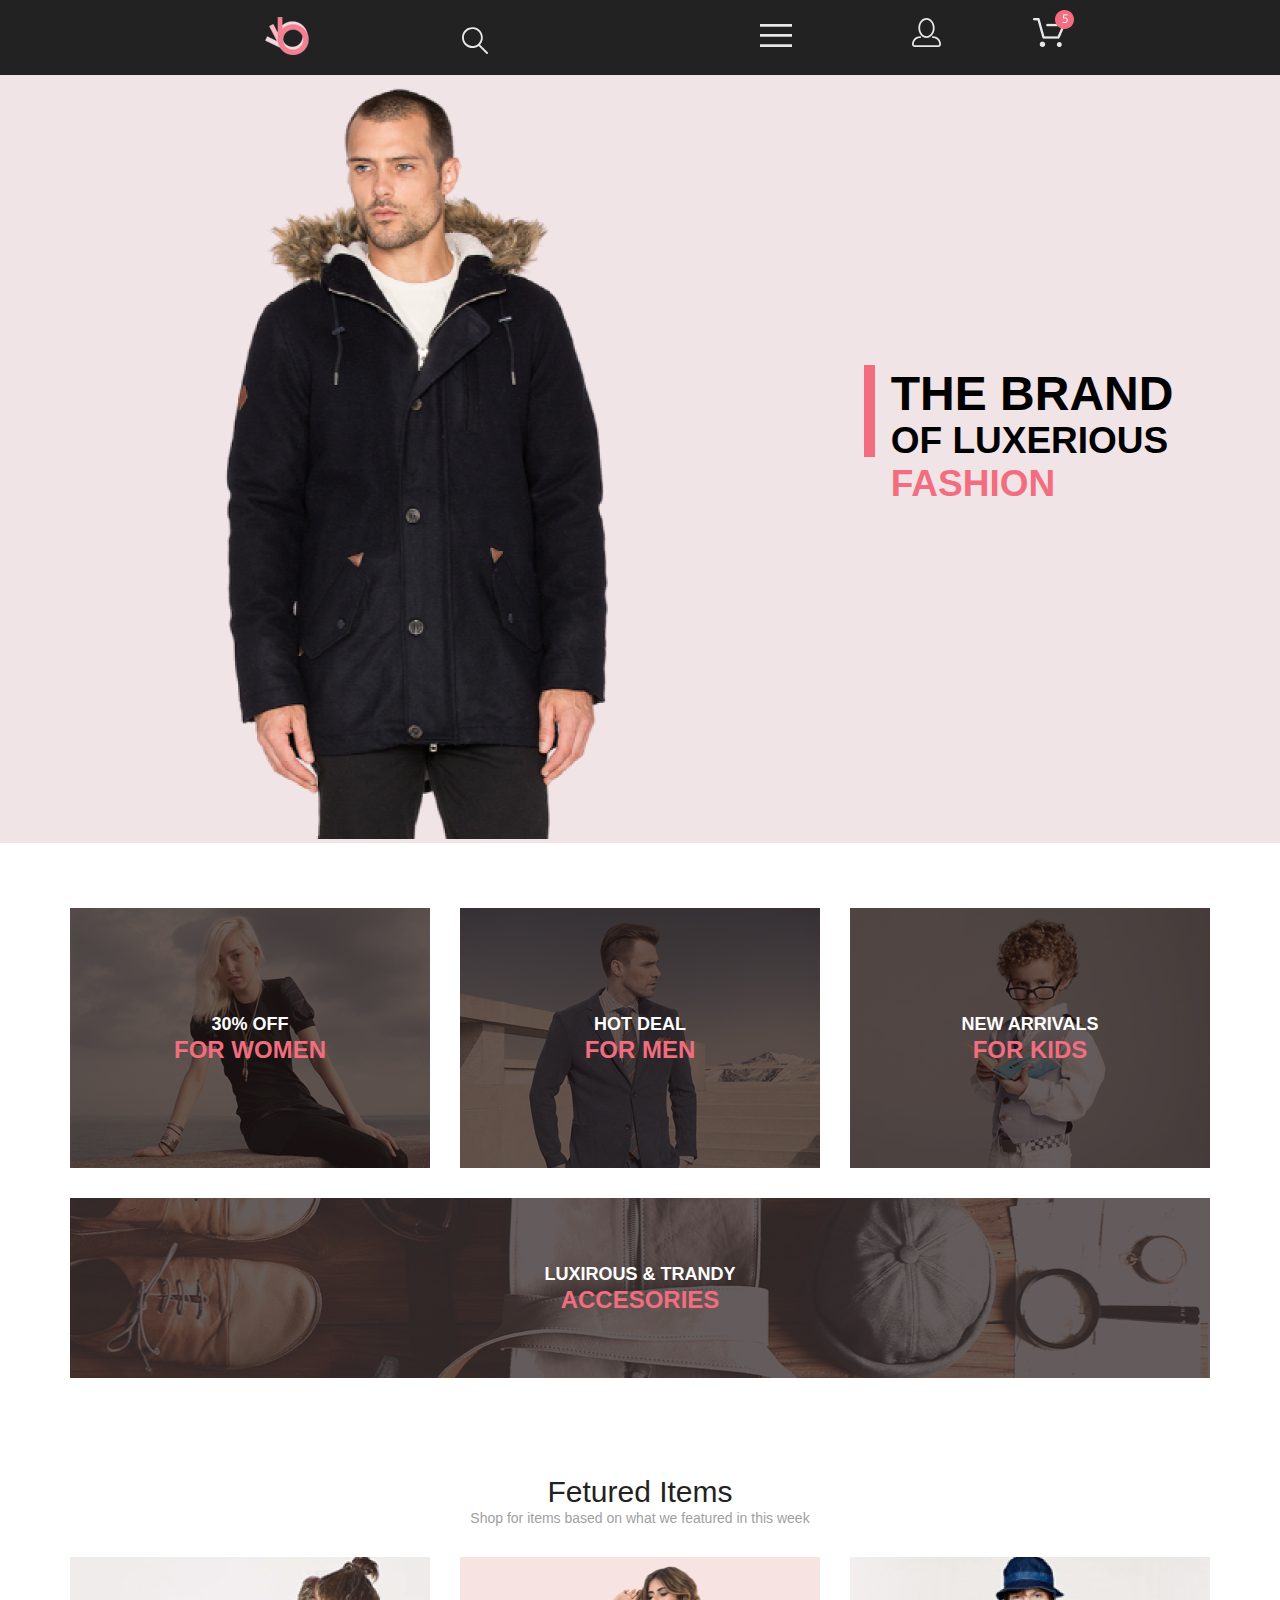
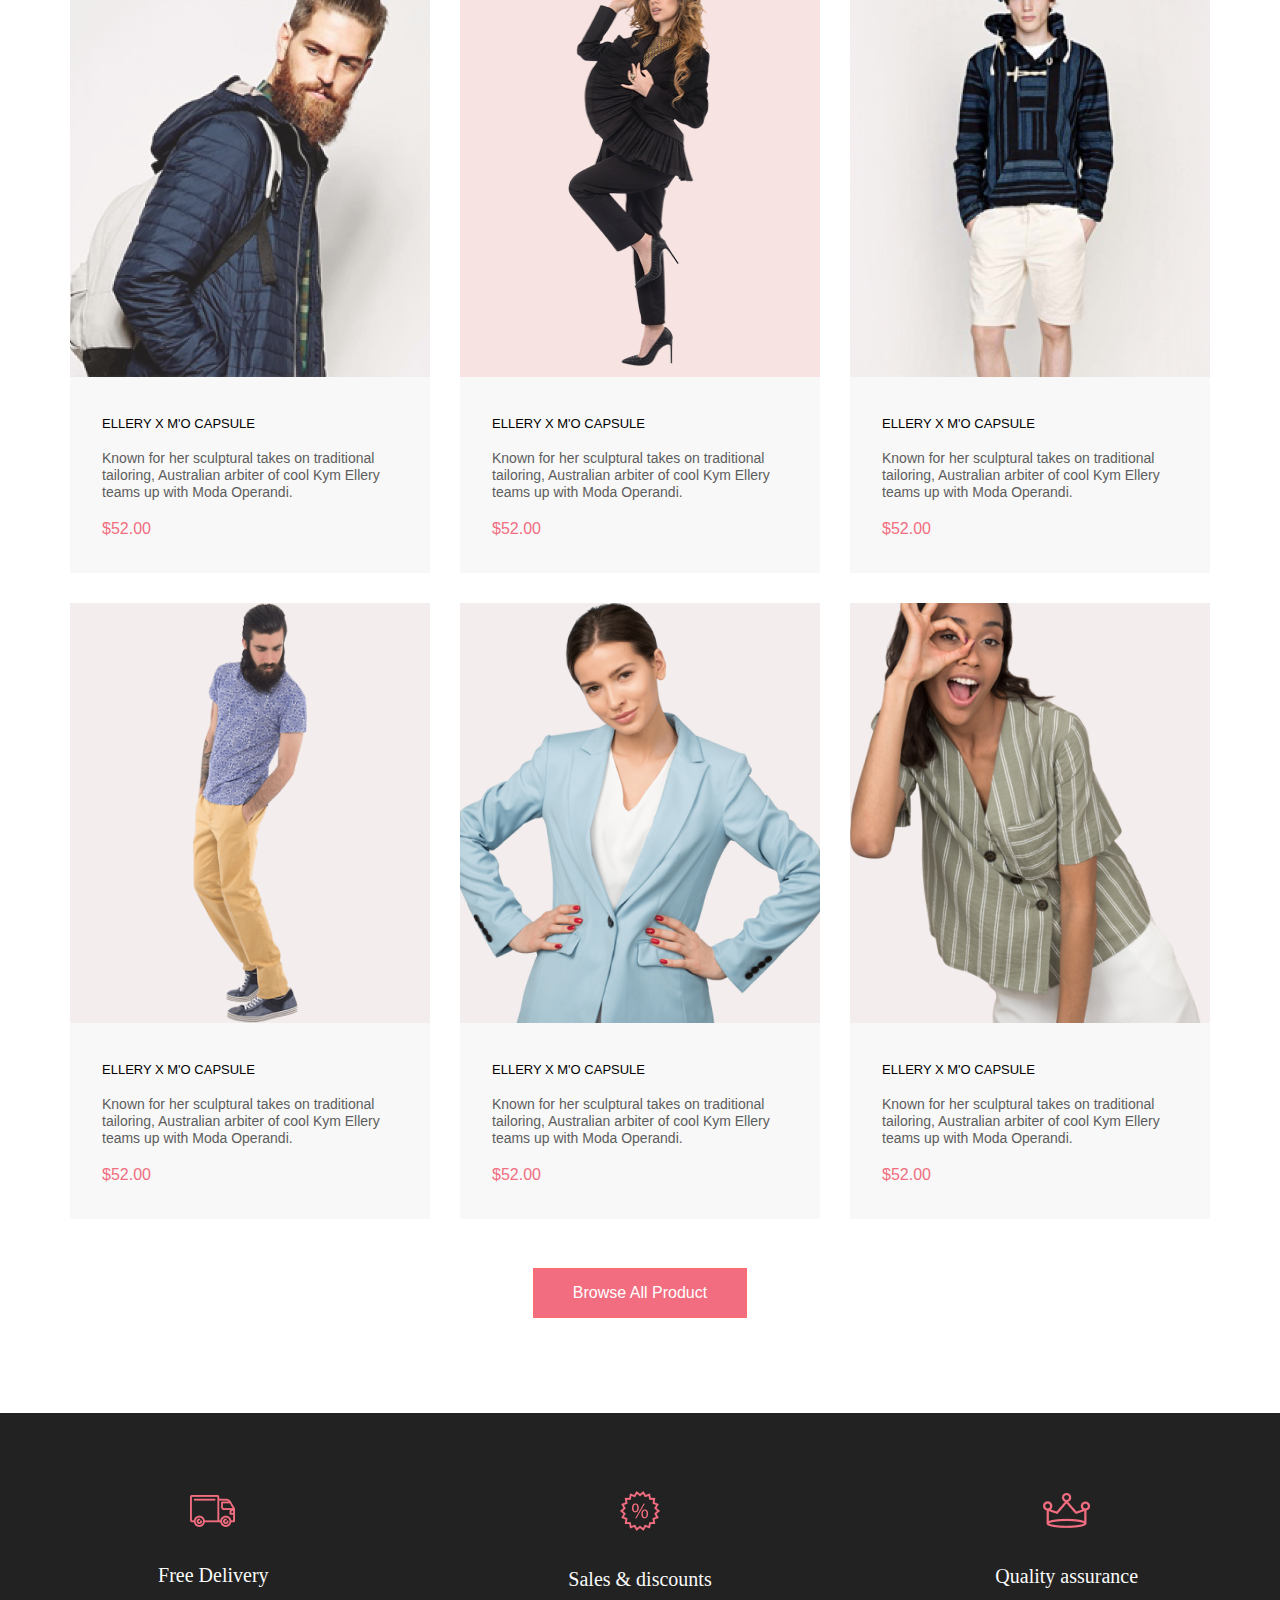
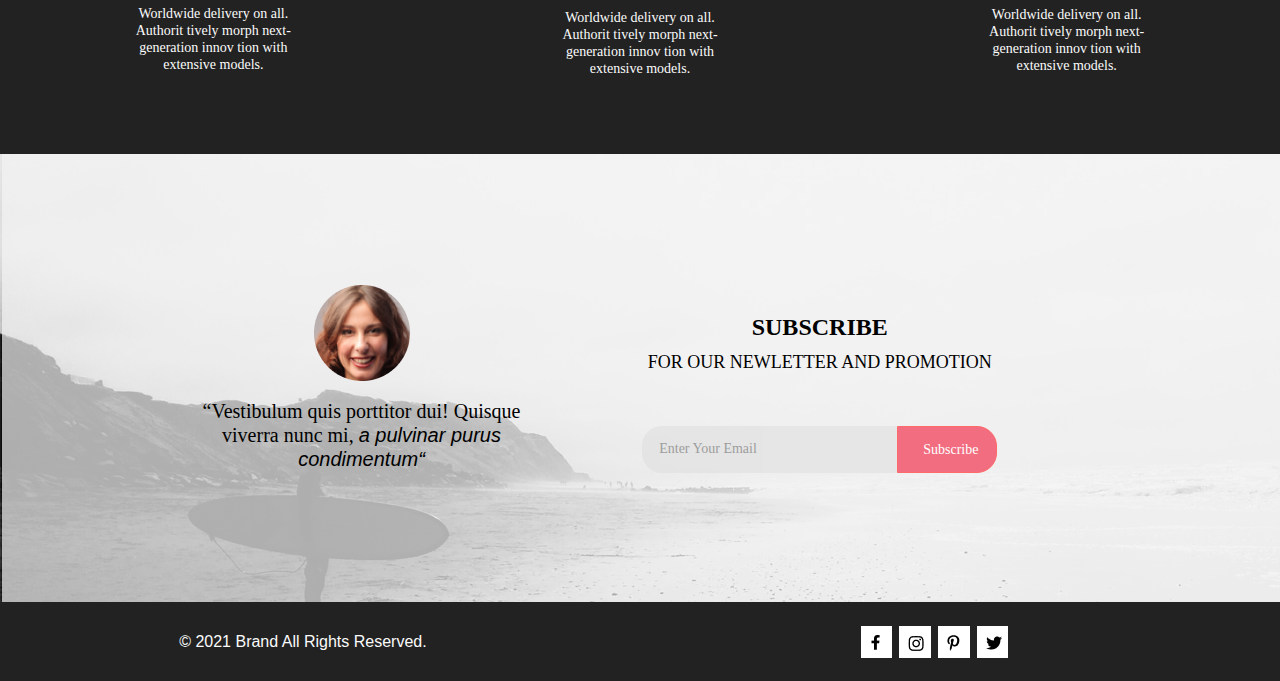
==== index.html @ 1e4ab637 "ДЗ 1-3" ====
<!DOCTYPE html>
<html lang="en">
  <head>
    <meta charset="UTF-8" />
    <meta http-equiv="X-UA-Compatible" content="IE=edge" />
    <meta name="viewport" content="width=device-width, initial-scale=1.0" />
    <title>Main page</title>
    <link rel="stylesheet" href="style.css" />
    <link
      href="http://fonts.googleapis.com/css?family=Roboto:300,400,500,600,700"
      rel="stylesheet"
      type="text/css"
    />
  </head>
  <body>
    <div class="header">
        <div class="top_container">
        <ul class="cont_l">
          <li>
            <a href="index.html" class="menu__link">
              <img src="img/Group 2.svg" alt="logo"
            /></a>
          </li>
          <li>
            <a href="catalog.html" class="menu__link">
              <img src="img/Forma 1.svg" alt="img" />
            </a>
          </li>
        </ul>
        <ul class="cont_r">
          <li class="menu-list"> <img src="img/Forma 1 (1).svg" alt="menu"/> 
                                  
          <div class="mega-box">
           <div class="mega-item"> 
            <h4 class="mega-item_h4_menu">MENU</h4>
            <h3 class="mega-heading">MAN</h3>
              <a class="mega-link" href="#">Accessories</a>
              <a class="mega-link" href="#">Bags</a>
              <a class="mega-link" href="#">Denim</a>
              <a class="mega-link" href="#">T-Shirts</a>
            <h3 class="mega-heading">WOMAN</h3>
              <a class="mega-link" href="#">Accessories</a>
              <a class="mega-link" href="#">Bags</a>
              <a class="mega-link" href="#">Denim</a>
              <a class="mega-link" href="#">T-Shirts</a>
            <h3 class="mega-heading">KIDS</h3>
              <a class="mega-link" href="#">Accessories</a>
              <a class="mega-link" href="#">Bags</a>
              <a class="mega-link" href="#">Denim</a>
              <a class="mega-link" href="#">T-Shirts</a>
              
            </div>
          </div>
        
          </li>
        
          <li>
            <a href="registration.html" class="menu__link">
              <img src="img/Forma 1 (2).svg" alt="registration" />
            </a>
          </li>
          <li>
            <a href="cart.html" class="menu__link">
              <img src="img/Group 35.png" alt="becket" />
            </a>
          </li>
        </ul>
        </div>
    </div>
    <div class="content">
     <div class="main_content_box">
        <div class="container_l">
        <img src="img/Layer_57.png" alt="picture" />
        </div>
        <a href="catalog.html" class="content_main_block_link">
         <div class="container_r">
         <div class="subcontainer_up">
          <div class="pic1_line"></div>
          <div class="text_h1">
            THE BRAND <br />
            <span class="text_h2">OF LUXERIOUS </span
            ><span class="text_h2_color"> FASHION</span>
          </div>
        </div>
        <div class="subcontainer_down"></div>
        </a>
     </div>
    </div> </div>
    <div class="content_main">
      <div class="content_main_block1">
        <a href="catalog.html" class="content_main_block_link">
        <div class="block1">
          <p class="text_block1">
            <span class="text_h4">30% OFF</span><br />
            <span class="text_h3_color"> FOR WOMEN</span>
          </p>
        </div>
        </a>
        <a href="catalog.html" class="content_main_block_link">
        <div class="block2">
          <p class="text_block1">
            <span class="text_h4">HOT DEAL</span><br />
            <span class="text_h3_color"> FOR MEN</span>
          </p>
        </div></a>
        <a href="catalog.html" class="content_main_block_link">
        <div class="block3">
          <p class="text_block1">
            <span class="text_h4">NEW ARRIVALS</span><br />
            <span class="text_h3_color"> FOR KIDS</span>
          </p>
        </div></a>
      </div>
      <a href="catalog.html" class="content_main_block_link">
      <div class="content_main_block2">
        <p class="text_block1">
          <span class="text_h4">LUXIROUS & TRANDY</span><br />
          <span class="text_h3_color"> ACCESORIES</span>
        </p>
      </div></a>
    </div>
    <div class="content_info">
      <h3 class="content_info_text_h3">Fetured Items</h3>
      <p class="content_info_text">
        Shop for items based on what we featured in this week
      </p>
    </div>

    <section class="item-sec">
      <div class="content_cards">
      <div class="block">
         <a class="item-link" href=""
              ><img class="item-pic"
                src="img/Rectangle 15 copy.png"
                alt="pic"
              />
               <div class="block_text">
          <br />
          <h4 class="heading_mini">ELLERY X M'O CAPSULE</h4>
          <br />
          <p class="text">
            Known for her sculptural takes on traditional tailoring, Australian
            arbiter of cool Kym Ellery teams up with Moda Operandi.
          </p>
          <br />
          <p class="price">$52.00</p>
          <br />
        </div>
            </a>
            <div class="add-box">
              <a class="add" href="#">
                <img class="add-pic" src="img/Forma 1 copy.png" alt="card" />
                <p class="add-desc">Add to Cart</p>
              </a>
            </div>
      </div>
      <div class="block">
         <a class="item-link" href=""
              ><img class="item-pic"
                src="img/Image (7).png"
                alt="pic"
              />
               <div class="block_text">
          <br />
          <h4 class="heading_mini">ELLERY X M'O CAPSULE</h4>
          <br />
          <p class="text">
            Known for her sculptural takes on traditional tailoring, Australian
            arbiter of cool Kym Ellery teams up with Moda Operandi.
          </p>
          <br />
          <p class="price">$52.00</p>
          <br />
        </div>
            </a>
            <div class="add-box">
              <a class="add" href="#">
                <img class="add-pic" src="img/Forma 1 copy.png" alt="card" />
                <p class="add-desc">Add to Cart</p>
              </a>
            </div>
      </div>
      <div class="block">
         <a class="item-link" href=""
              ><img class="item-pic"
                src="img/Rectangle 15 copy (2).png"
                alt="pic"
              />
               <div class="block_text">
          <br />
          <h4 class="heading_mini">ELLERY X M'O CAPSULE</h4>
          <br />
          <p class="text">
            Known for her sculptural takes on traditional tailoring, Australian
            arbiter of cool Kym Ellery teams up with Moda Operandi.
          </p>
          <br />
          <p class="price">$52.00</p>
          <br />
        </div>
            </a>
            <div class="add-box">
              <a class="add" href="#">
                <img class="add-pic" src="img/Forma 1 copy.png" alt="card" />
                <p class="add-desc">Add to Cart</p>
              </a>
            </div>
      </div>
       <div class="block">
         <a class="item-link" href=""
              ><img class="item-pic"
                src="img/Rectangle 15 copy (3).png"
                alt="pic"
              />
               <div class="block_text">
          <br />
          <h4 class="heading_mini">ELLERY X M'O CAPSULE</h4>
          <br />
          <p class="text">
            Known for her sculptural takes on traditional tailoring, Australian
            arbiter of cool Kym Ellery teams up with Moda Operandi.
          </p>
          <br />
          <p class="price">$52.00</p>
          <br />
        </div>
            </a>
            <div class="add-box">
              <a class="add" href="#">
                <img class="add-pic" src="img/Forma 1 copy.png" alt="card" />
                <p class="add-desc">Add to Cart</p>
              </a>
            </div>
      </div>
      
      <div class="block">
         <a class="item-link" href=""
              ><img class="item-pic"
                src="img/Rectangle 15 copy (4).png"
                alt="pic"
              />
               <div class="block_text">
          <br />
          <h4 class="heading_mini">ELLERY X M'O CAPSULE</h4>
          <br />
          <p class="text">
            Known for her sculptural takes on traditional tailoring, Australian
            arbiter of cool Kym Ellery teams up with Moda Operandi.
          </p>
          <br />
          <p class="price">$52.00</p>
          <br />
        </div>
            </a>
            <div class="add-box">
              <a class="add" href="#">
                <img class="add-pic" src="img/Forma 1 copy.png" alt="card" />
                <p class="add-desc">Add to Cart</p>
              </a>
            </div>
      </div>
      <div class="block">
         <a class="item-link" href=""
              ><img class="item-pic"
                src="img/Rectangle 15 copy (5).png"
                alt="pic"
              />
               <div class="block_text">
          <br />
          <h4 class="heading_mini">ELLERY X M'O CAPSULE</h4>
          <br />
          <p class="text">
            Known for her sculptural takes on traditional tailoring, Australian
            arbiter of cool Kym Ellery teams up with Moda Operandi.
          </p>
          <br />
          <p class="price">$52.00</p>
          <br />
        </div>
            </a>
            <div class="add-box">
              <a class="add" href="#">
                <img class="add-pic" src="img/Forma 1 copy.png" alt="card" />
                <p class="add-desc">Add to Cart</p>
              </a>
            </div>
      </div>
      

      
      
      
    </div> 
  </section>
    <div class="button_browse_all_product">
      <a href="catalog.html" class="top__button">Browse All Product</a>
    </div>
    <div class="footer_up">
      <div class="inside_footer_up">
        <div class="box_inside_footer_up">
          <img class="card_img" src="img/Forma 1_1.png" alt="pic1" /><br />
          <br />
          <h4 class="heading_box_inside_footer_up">Free Delivery</h4>
          <br />
          <p class="text_box_inside_footer_up">
            Worldwide delivery on all. Authorit tively morph next-generation
            innov tion with extensive models.
          </p>
        </div>
        <div class="box_inside_footer_up">
          <img class="card_img" src="img/Forma 1_2.png" alt="pic1" />
          <br />
          <br />
          <h4 class="heading_box_inside_footer_up">Sales & discounts</h4>
          <br />
          <p class="text_box_inside_footer_up">
            Worldwide delivery on all. Authorit tively morph next-generation
            innov tion with extensive models.
          </p>
        </div>
        <div class="box_inside_footer_up">
          <img class="card_img" src="img/Forma 1_3.png" alt="pic1" />
          <br />
          <br />
          <h4 class="heading_box_inside_footer_up">Quality assurance</h4>
          <br />
          <p class="text_box_inside_footer_up">
            Worldwide delivery on all. Authorit tively morph next-generation
            innov tion with extensive models.
          </p>
        </div>
      </div>
    </div>
    <div class="footer_middle">
      <div class="footer_middle_box">
        <div class="footer_middle_box_right">
          <div class="item_footer_middle_box_right">
            <img class="card_img" src="img/Intersect.png" alt="pic1" /><br />
            <p class="text_inside_footer_middle_box_right">
              “Vestibulum quis porttitor dui! Quisque viverra nunc mi,
              <span class="text_inside_footer_middle_box_right_span">
                a pulvinar purus condimentum“</span
              >
            </p>
          </div>
        </div>
        <div class="footer_middle_box_left">
          <div class="item_footer_middle_box_left">
            <p class="text_subscribe">
              SUBSCRIBE 
              <span class="text_subscribe_text"
                >FOR OUR NEWLETTER AND PROMOTION</span
              >
              <div class="form">
                <input class="input message__input" type="email" placeholder="Enter Your Email">
    <a href="javascript:void(document.form.submit())" class="low__button">Subscribe</a>

              
              </div>
            </p>
          </div>
        </div>
      </div>
    </div>
    <div class="footer_down">
    <div class="footer_down_block">
      <div class="last_container block_left">
                <p class="text_last_container_block_left">© 2021  Brand  All Rights Reserved.</p>
       </div>
       <div class="last_container">
       </div>
       <div class="last_container block_right">
        <div class="icons">
          <a href="https://www.facebook.com
" class="menu__link">
              <img class="sm_img" src="img/facebook-f-brands (3) 1.png" alt="logo"
            /></a>
        </div>
        <div class="icons">
          <a href="javascript:void(document.form.submit())" class="menu__link">
              <img class="sm_img" src="img/instagram-brands 1.png" alt="logo"
            /></a>
        </div>
        <div class="icons">
           <a href="javascript:void(document.form.submit())" class="menu__link">
              <img class="sm_img" src="img/pinterest-p-brands 1.png" alt="logo"
            /></a>
        </div>
        <div class="icons">
            <a href="https://twitter.com" class="menu__link">
              <img class="sm_img" src="img/twitter-brands 1.png" alt="logo"
            /></a>
        </div>
        
       
       </div>
    </div>
    
    </div>
  </body>
</html>
---- style.css ----
* {
  margin: 0;
  padding: 0;
  box-sizing: border-box;
  font-family: "Lato", sans-serif;
}

/*fonts*/
.content_main_block_link {
  text-decoration: none;
}

.mega-item_h4_menu {
  font-family: Lato;
  font-size: 14px;
  font-weight: 700;
  line-height: 17px;
  letter-spacing: 0em;
  text-align: left;
  color: #000000;
}
.text_h1 {
  height: 100px;
  margin-left: 16px;
  font-size: 48px;
  font-weight: 900;
  padding-top: 15px;
  line-height: 0.9;
  color: black;
}
.text_h2 {
  font-size: 37px;
}
.text_h2_color {
  color: #f16d7f;
  font-size: 37px;
}

.text_block1 {
  text-align: center;
  letter-spacing: 0em;
}

.text_h3_color {
  font-size: 24px;
  font-weight: 700;
  line-height: 29px;
  color: #f16d7f;
}

.text_h4 {
  font-size: 18px;
  font-weight: 900;
  line-height: 22px;
  color: #ffffff;
}
.content_info_text_h3 {
  font-size: 30px;
  font-weight: 400;
  line-height: 36px;
  letter-spacing: 0em;
  text-align: left;
  color: #222222;
}
.content_info_text {
  font-size: 14px;
  font-weight: 400;
  line-height: 17px;
  letter-spacing: 0em;
  text-align: left;
  color: #9f9f9f;
}
.heading_mini {
  font-size: 13px;
  font-weight: 400;
  line-height: 16px;
  letter-spacing: 0em;
  text-align: left;
  color: #000000;
}

.text {
  font-size: 14px;
  font-weight: 300;
  line-height: 17px;
  letter-spacing: 0em;
  text-align: left;
  color: #5d5d5d;
}

.price {
  font-size: 16px;
  font-weight: 400;
  line-height: 19px;
  letter-spacing: 0em;
  text-align: left;
  color: #f16d7f;
}
.heading_box_inside_footer_up {
  font-family: Lato;
  font-size: 20px;
  font-weight: 400;
  line-height: 24px;
  letter-spacing: 0em;
  text-align: left;
  color: #fbfbfb;
}

.text_box_inside_footer_up {
  font-family: Lato;
  font-size: 14px;
  font-weight: 300;
  line-height: 17px;
  letter-spacing: 0em;
  text-align: center;
  color: #fbfbfb;
  margin: 0px 120px;
}
/* fonts footer_middle*/
.text_inside_footer_middle_box_right {
  font-family: Lato;
  font-size: 20px;
  font-weight: 400;
  line-height: 24px;
  text-align: center;
}
.text_inside_footer_middle_box_right_span {
  font-style: italic;
}

.text_subscribe {
  font-family: Lato;
  font-size: 24px;
  font-weight: 700;
  line-height: 40px;
  text-align: center;
  display: flex;
  flex-direction: column;
}
.text_subscribe_text {
  font-family: Lato;
  font-size: 18px;
  font-weight: 400;
  line-height: 30px;
  text-align: center;
}

/* FONTS_REGISTRATION */
.text_h2_color_registration {
  margin-left: 230px;
  padding-top: 59px;
  font-family: Lato;
  font-size: 24px;
  color: rgba(241, 109, 127, 1);
}
.text_pass_discr_registration {
  font-size: 13px;
  font-weight: 300;
  line-height: 16px;
  letter-spacing: 0em;
  text-align: left;
  color: rgba(177, 177, 177, 1);
  padding-top: 15px;
}

.form_head_text {
  font-size: 16px;
  font-weight: 300;
  line-height: 19px;
  letter-spacing: 0em;
  text-align: left;
  color: rgba(34, 34, 34, 1);
  padding-top: 25px;
}
/*SITE INDEX*/
.header {
  margin: 0 auto;
  background: #222222;
}
.top_container {
  display: flex;
  max-width: 1053px;
  margin: 0 auto;
  align-items: center;
  max-height: 75px;
}
.cont_l,
.cont_r {
  list-style-type: none;
  width: 100%;
  align-items: baseline;
}
.cont_l {
  display: flex;
  justify-content: space-evenly;
}
.cont_r {
  display: flex;
  justify-content: space-evenly;
}
.menu-list {
  list-style-type: none;
  position: relative;
  padding: 28px;
}

.mega-box {
  background-color: #ffffff;
  border: 1px solid #e8e8e8;
  border-radius: 5px;
  padding: 33px;
  position: absolute;
  margin-top: 24px;
  display: none;
}

.mega-heading {
  font-size: 14px;
  font-weight: 400;
  line-height: 32px;
  color: #f16d7f;
  width: 232px;
}

.mega-link {
  display: block;
  font-size: 14px;
  font-weight: 400;
  line-height: 28px;
  letter-spacing: 0em;
  text-align: left;
  color: #6f6e6e;
  text-decoration: none;
  padding-left: 22px;
}
.mega-link:hover {
  color: #f16d7f;
}

.mega-box::before {
  content: "";
  display: block;
  height: 10px;
  width: 10px;
  background-color: white;
  position: absolute;
  top: -6px;
  left: 23px;
  transform: rotate(45deg);
  border-top: 1px solid #e8e8e8;
  border-left: 1px solid #e8e8e8;
}
.menu-list:hover .mega-box {
  display: block;
}

.content {
  min-height: 764px;
  background: #f1e4e6;
}
.main_content_box {
  display: flex;
  max-width: 1600px;
  margin: 0 auto;
}

.subcontainer_up {
  height: 382px;
  display: flex;
  align-items: flex-end;
  padding-left: 63.4px;
}

.pic1_line {
  height: 92px;
  width: 12px;
  background: #f16d7f;
}

.content_main_block1 {
  max-width: 1140px;
  display: flex;
  margin: 0 auto;
  justify-content: space-between;
  padding-top: 65px;
}

.block1,
.block2,
.block3 {
  width: 360px;
  height: 260px;
  display: flex;
  align-items: center;
  justify-content: center;
}
.block1 {
  background-image: url(img/Group\ 36.jpg);
}
.block2 {
  background-image: url(img/Group\ 37.jpg);
}
.block3 {
  background-image: url(img/Group\ 38.jpg);
}
.content_main_block2 {
  height: 180px;
  max-width: 1140px;
  background-image: url(img/Group\ 39.png);
  margin: auto;
  margin-top: 30px;
  display: flex;
  align-items: center;
  justify-content: center;
}
.content_info {
  padding-top: 96px;
  display: flex;
  align-items: center;
  justify-content: center;
  flex-direction: column;
}
.content_cards {
  max-width: 1140px;
  margin: 0 auto;
  display: flex;
  border-radius: 10px;
  flex-wrap: wrap;
  justify-content: space-between;
}

.block {
  width: 360px;
  margin-top: 30px;
  position: relative;
  background: #f8f8f8;
}
.item-link {
  display: block;
  text-decoration: none;
}

.block_text {
  padding: 17px 32px;
  background: #f8f8f8;
}

.block:hover {
  box-shadow: 0px 5px 8px 0px rgba(0, 0, 0, 0.15);
}

.item-pic {
  width: 100%;
}

.block:hover .item-pic {
  filter: brightness(50%);
}

.add {
  padding: 8px;
  border: 1px solid #fff;
  display: flex;
  align-items: center;
  text-decoration: none;
  pointer-events: all;
}
.add:hover {
  box-shadow: 0px 5px 10px 0px #fff;
}
.add-desc {
  font-family: Lato;
  font-size: 14px;
  font-weight: 400;
  color: rgba(255, 255, 255, 1);
  margin-left: 10px;
  margin-right: 16.4px;
}
.add-box {
  display: none;
  justify-content: center;
  width: 100%;
  position: absolute;
  top: 188.5px;
  pointer-events: none;
}

.block:hover .add-box {
  display: flex;
}
.add-pic {
  margin-left: 13px;
}
.button_browse_all_product {
  display: flex;
  justify-content: center;
}
.top__button {
  font-size: 16px;
  font-weight: 400;
  line-height: 19px;
  letter-spacing: 0em;
  text-align: left;
  color: #ffffff;

  border: 1px solid #ff6a6a;
  background-color: #f16d7f;

  padding: 14.5px 38.5px;
  text-decoration: none;
  display: inline-block;
  margin-top: 48.5px;
}
.top__button:hover {
  background-color: #ffffff;
  color: #f26376;
  border: 1px solid #ff6a6a;
}
.footer_up {
  background: #222222;
  margin-top: 95.5px;
}

.inside_footer_up {
  min-height: 341px;
  display: flex;

  align-items: center;
  justify-content: center;
  max-width: 1600px;
  margin: 0 auto;
}
.box_inside_footer_up {
  display: flex;
  flex-direction: column;
  align-items: center;
  justify-content: center;
}

.footer_middle {
  background-image: url(img/photo\ subscribe.jpg);
  max-width: 1600px;
  margin: 0 auto;
}
.footer_middle_box {
  display: flex;
  align-items: center;
  justify-content: center;
}
.footer_middle_box_right {
  height: 448px;
  max-width: 800px;
  display: flex;
  justify-content: center;
  align-items: center;
}
.item_footer_middle_box_right {
  height: 225px;
  width: 359.45px;
  display: flex;
  flex-direction: column;
  align-items: center;
  justify-content: center;
}
.footer_middle_box_left {
  height: 448px;
  max-width: 800px;
  display: flex;
  align-items: center;
}
.item_footer_middle_box_left {
  height: 142px;
  width: 557px;
}

.form {
  display: flex;
  justify-content: center;
  margin-top: 48.5px;
}

.message__input {
  font-family: Lato;
  font-size: 14px;
  line-height: 100%;
  opacity: 67.1%;
  color: #222224;
  width: 255px;
  height: 47px;
  margin-bottom: 32px;
  padding: 0 17px;
  background: #e1e1e1;
  box-sizing: border-box;
  border-radius: 20px 0 0 20px;
  border: none;
}

.low__button {
  font-family: Lato;
  font-size: 14px;
  font-weight: 400;
  line-height: 17px;
  color: #ffffff;
  border: 1px solid #ff6a6a;
  background-color: #f16d7f;
  padding: 14.5px 25px;
  text-decoration: none;
  width: 100px;
  border-radius: 0 20px 20px 0;
  height: 47px;
}
.low__button:hover {
  background-color: #ffffff;
  color: #f26376;
  border: 1px solid #ff6a6a;
}

.footer_down {
  background: #222222;
}

.footer_down_block {
  display: flex;
  min-height: 79px;
  max-width: 1600px;
  margin: 0 auto;
}
.last_container {
  flex-grow: 1;
  flex-basis: 533px;
  height: 79px;
}
.text_last_container_block_left {
  color: #fbfbfb;
  font-size: 16px;
  font-weight: 400;
  line-height: 19px;
  letter-spacing: 0em;
}
.block_left {
  display: flex;
  align-items: center;
  justify-content: flex-end;
}
.block_right {
  display: flex;
  align-items: center;
}
.icons {
  height: 32px;
  width: 31.450586318969727px;
  background: rgba(255, 255, 255, 1);
  align-items: center;
  margin-left: 7.3px;
}
.icons:hover {
  background-color: #f26376;
  border: 1px solid #ff6a6a;
}

.sm_img {
  padding: 9px;
}
.sm_img:hover {
  color: rgba(255, 255, 255, 1);
}

@media (max-width: 768px) {
  .inside_footer_up {
    flex-direction: column;
    align-items: center;
    padding-bottom: 50px;
  }
  .footer_middle_box {
    flex-direction: column;
    align-items: center;
  }
  .box_inside_footer_up {
    margin-top: 48px;
  }
}

@media (max-width: 320px) {
  .container_l {
    display: none;
  }
  .content_main_block1 {
    flex-direction: column;
    align-items: center;
  }
  .text_box_inside_footer_up {
  }
}

/*REGISTRATION*/
header,
footer {
  background: #222222;
}

nav {
  display: flex;
  max-width: 1053px;
  margin: 0 auto;
  align-items: center;
  max-height: 75px;
}

.section_registration {
  display: flex;
  max-width: 1600px;
  margin: auto;
}
.content_registration {
  min-height: 148px;
  background: #f1e4e6;
}

form {
  max-width: 360px;
  padding-top: 44px;
  margin-left: 230px;
  margin-bottom: 96px;
}

form input:required {
  border: 1px solid rgba(164, 164, 164, 1);
}

form label {
  font-family: Lato;
  font-size: 11px;
  font-weight: 300;
  line-height: 13px;
  letter-spacing: 0em;
  text-align: left;
  text-align: justify; /* Расположение текста внутри элемента*/
}

form input:focus {
  background: #eaeaea;
}

form input,
textarea {
  width: 360px;
  margin-top: 21px;
  height: 44px;
}

form input[type="checkbox"] {
  width: 17px;
}
form input[type="placeholder"] {
  text-align: center;
}
form input[id="name"] {
  font-size: 13px;
  font-weight: 300;
  line-height: 16px;
  color: rgba(177, 177, 177, 1);
  margin-bottom: 10px;
  padding: 0 17px;
}

form input[id="gender"] {
  position: relative;
  position: absolute;
}

form input[type="submit"] {
  width: 167px;
  padding: 10px;
  background-color: rgba(241, 109, 127, 1);
  color: rgba(255, 255, 255, 1);
  font-family: Lato;
  font-size: 14px;
  font-weight: 400;
  line-height: 17px;
  text-align: center;
  border: none;
  margin-top: 39px;
}

form input[type="submit"]:hover {
  background-color: #ffffff;
  color: #f26376;
  border: 1px solid #ff6a6a;
}

.list_regisration {
  list-style: none;
}

.name_article_registration {
  text-align: uppercase;
}
.text_list_registration:before,
.name_article_registration {
  font-size: 24px;
  font-weight: 300;
  line-height: 29px;
  letter-spacing: 0em;
  text-align: left;
  color: rgba(0, 0, 0, 1);
}

.text_list_registration_ {
  padding: 22px 218px 12px 0px;
}

.list_regisration > .text_list_registration {
  padding-left: 37px;
  position: relative;
  margin-top: 16px;
}
.list_regisration > .text_list_registration:before {
  content: "✔";
  position: absolute;
  top: -7px;
  left: 0;
  color: rgba(0, 0, 0, 1);
}
.loyalty_progr_discr {
  max-height: 334px;
  max-width: 652px;
  margin-top: 64px;
  margin-left: 128px;
}

/*CATALOG*/
.new_arrivals {
  background: #f8f3f4;
  margin: auto;
}
.new_arrivals_ {
  display: flex;
  max-width: 1600px;
  margin: auto;
  padding-bottom: 60px;
}
.new_arrivals_left {
  flex-grow: 1;
}
.new_arrivals_right {
  flex-grow: 1;
  display: flex;
  justify-content: flex-end;
}

.text_new_arrivals_right {
  font-size: 14px;
  font-weight: 300;
  line-height: 17px;
  letter-spacing: 0em;
  text-align: left;
  color: #636363;
  padding-top: 65px;
  margin-right: 240px;
}
.text_h3_color_new_arrivals {
  color: #f16d7f;
  font-size: 14px;
  font-weight: 700;
  line-height: 17px;
}

.main_catalog {
  margin: 0 auto;
}

.section_catalog_up {
  max-width: 1140px;
  margin: 0 auto;
  display: flex;
  flex-wrap: wrap;
  justify-content: space-between;
}
.filter,
.sort,
.empty {
  width: 360px;
  margin-top: 51px;
  position: relative;
}

.catalog_filter_img {
  padding-left: 16px;
}

.section_catalog_down {
  max-width: 1140px;
  margin: 0 auto;
  display: flex;
  justify-content: center;
  margin: bottom 96px;
  margin-top: 49px;
}

.block_container_pagination {
  margin-top: 49px;
  padding-bottom: 96px;
}
/*
.Up_frameContacts {
    display: flex;
    justify-content: space-between;
    padding-top: 42px;
    padding-bottom: 42px;
    list-style-type: none;
    width: 1140px;
    margin: auto;
}

.
   .top_infoContacts {
       padding-top: 51px;
       flex-grow: 1;
       background-image: url(img/Mask\ Group2.png);
     max-width: 1344px;
      background-size: 100%;
    min-height: 250px;
   
   }





.top_board_p2 {

    padding-top: 64px;
    max-width: 1140px;
    margin: 0 auto;


}

.content_p2 {
      padding-top: 64px;
    max-width: 1140px;
    margin: 0 auto;
    display: flex;
    justify-content: space-between;
    border-radius: 10px;
    padding-top: 64px;
    padding-bottom: 64px;
}



.card_img {
    align-self: center;
    margin-bottom: 51px;
}

.our_project {
    
    padding-top: 64px;
    max-width: 1140px;
    margin: 0 auto;
}

.project__item {
    position: relative;
}

.project__item__margin {
    margin-right: 32px;
}

.project__parent {
    display: flex;
    justify-content: space-between;
    margin-top: 32px;
}

.project__img {
    flex-grow: 1;
    width: 100%;

}



.footer {
    background: #316099;
    max-width: 1366px;
    margin: auto;
    margin-top: 109px;
}
.footer_top {
    display: flex;
    justify-content: space-between;
}

.board_pink_p3 {

    height: 280px;
    width: 488px;
    padding: 1%;
    margin-top: 66px;
    margin-bottom: 25px;

}

.low__button {
    font-size: 16px;
    line-height: 26px;
    text-align: center;
    letter-spacing: 0.04em;
    color: #FFFFFF;
    background: #5A98D0;
    box-shadow: 5px 10px 20px rgba(53, 110, 173, 0.2);
    border-radius: 10px;
    padding: 15px 50px;
    text-decoration: none;
    display: inline-block;
    margin-top: 157px;
    font-size: 16px;
  
}

.li_p3 {
    display: flex;
    justify-content: space-between;
  }

.board_white_p3_2 {
    display: flex;
    height: 57px;
    align-items: center;
    border-radius: 10px;
}




@media (max-width:1024px) {
    .container {
        padding: 0 32px;
    }
          .top {
              padding-top: 33px;
          }
    .top_info {
        background-position: right 280;
    }
    .top_board_p2 {
        padding-top: 64px;
    }
    .content_p2 {
    -webkit-box-orient: vertical;
        -webkit-box-direction: normal;
        -ms-flex-direction: column;
        flex-direction: column;
        -webkit-box-align: center;
        -ms-flex-align: center;
        align-items: center;
        padding-bottom: 127px;
    }
    .block {
        margin-bottom: 32px;
        }
    .block:last-child {
                      margin-bottom: 0;
                  }
}

@media (max-width: 667px) {

    
    .Up_frame {
    padding-top: 24px;
    }
    .top {
    min-height: 376px;
    padding-bottom: 41px;
    box-sizing: border-box;
    }
    .top_info { 
    background-image: none;
    padding-top: 36px;
    display: flex;
    flex-direction: column;
    align-items: center;
   
    }

    .top_heading {
      
    font-size: 32px;
    line-height: 37px;
    margin-bottom: 12px;
    width: 100%;
    text-align: center;
                
            }
    .top_text {
    width:100%;
    text-align: center;
    }
 
    .project__text {
        width: 100%;
        text-align: center;
    }
    .top__button {
   
    font-size: 12px;
    line-height: 26px;
    padding: 0px 8px;
    } 
        .block {
         width: 100%;
        padding: 40px 30px 21px px;
            
        }
   
      .our_project {     
    flex-direction: column;
    align-items: center;
}
    .project__item {
    display: -webkit-box;
        display: -ms-flexbox;
        display: flex;
    padding-bottom: 16px;
       }

    .project__text {
    font-size: 16px;
        line-height: 19px;
        text-align: center;
        top: 16px;
        right: 16px;
        letter-spacing: 0;
    }
        .project__text1 {
        font-size: 16px;
            line-height: 19px;
            text-align: right;
            top: 16px;
            right: 16px;
            letter-spacing: 0;
        }

    .project__text2 {
        left: 16px;
        text-align: left;
        font-size: 16px;
            line-height: 19px;
          
            top: 16px;
            right: 16px;
            letter-spacing: 0;
    }
  
    .project__parent {
        margin-top: 0;
            -webkit-box-orient: vertical;
            -webkit-box-direction: normal;
            -ms-flex-direction: column;
            flex-direction: column;
            -webkit-box-sizing: border-box;
            box-sizing: border-box;
        }

   .footer {
       margin-top: 0;
       padding-top: 18px;
       padding-bottom: 32px;
   }

   .footer>.container {
       padding: 0 17px;
   }


   .footer_top {
        flex-direction: column;
       padding-bottom: 41px;
         align-items: center;
   }
 
.board_pink_p3 {
    width: 100%;
    text-align: center;
    margin: auto;
}

  .h3_footer {
      width: 100%;
      max-width: 220px;
      text-align: center;
      margin: 0 auto 32px;
        font-size: 24px;
        line-height: 28px;
   
  }

.low__button {
padding: 4px 20px;
 display: inline-block;
               
        }

.li_p3 {
 flex-direction: column;
}
.board_white_p3_2 {
flex-direction: column;
    margin-top: 37px;
    margin-bottom: 32px;
    font-size: 16px;
        line-height: 19px;
     
            font-size: 16px;
         text-align: center;
            color: #FFFFFF;
            opacity: 0.6;
    }

}
    .project__item__margin {
        margin: 0;
        margin-bottom: 16px;
       
    }

 Contacts 

.contactus_frame {
    height: 250px;
    background: #3481D7 93.24%;
    border: 3px solid #D8DEFF;
    padding: 16px;
}

.Middle_frameContacts {
    display: flex;
    border: 3px solid white;
    justify-content: space-around;
    align-items: center;
    max-width: 940px;
  
    margin: auto;

}

.Addr_ph_frame {
    width: 270px;
    padding: 50px;
    }

.form {
    min-width: 540px;
    height: 800px;
    display: flex;
     flex-direction: column;
     align-items: center;
    background: #FFFFFF;
    box-shadow: 5px 10px 50px rgba(16, 112, 177, 0.2);
    border-radius: 10px;
    justify-content: flex-start;
    padding: 56px; 
    margin-top: 57px;
    box-sizing: border-box;
 
}

.message__submit {
    width: 428px;
    padding: 23px 0;
    border: 0;
    margin-top: 72px;
    letter-spacing: 0.04em;
}
.submit {
    background: #5A98D0;
    -webkit-box-shadow: 5px 20px 50px rgb(16 112 177 / 20%);
    box-shadow: 5px 20px 50px rgb(16 112 177 / 20%);
    border-radius: 10px;
    font-weight: 500;
    font-size: 16px;
    line-height: 26px;
    text-align: center;
    color: #FFFFFF;
    text-transform: uppercase;
}
.map {
    max-width: 940px;
        height: 480px;
        padding-top: 96px;
        margin-bottom: 112px;
}

.bottom_one {
 
  
    background: #316099;
        margin: auto;
        max-width: 1344px;
        box-sizing: border-box;


}

.bottom_list {
    display: flex;
    justify-content: space-around;
    list-style-type: none;
}
*/
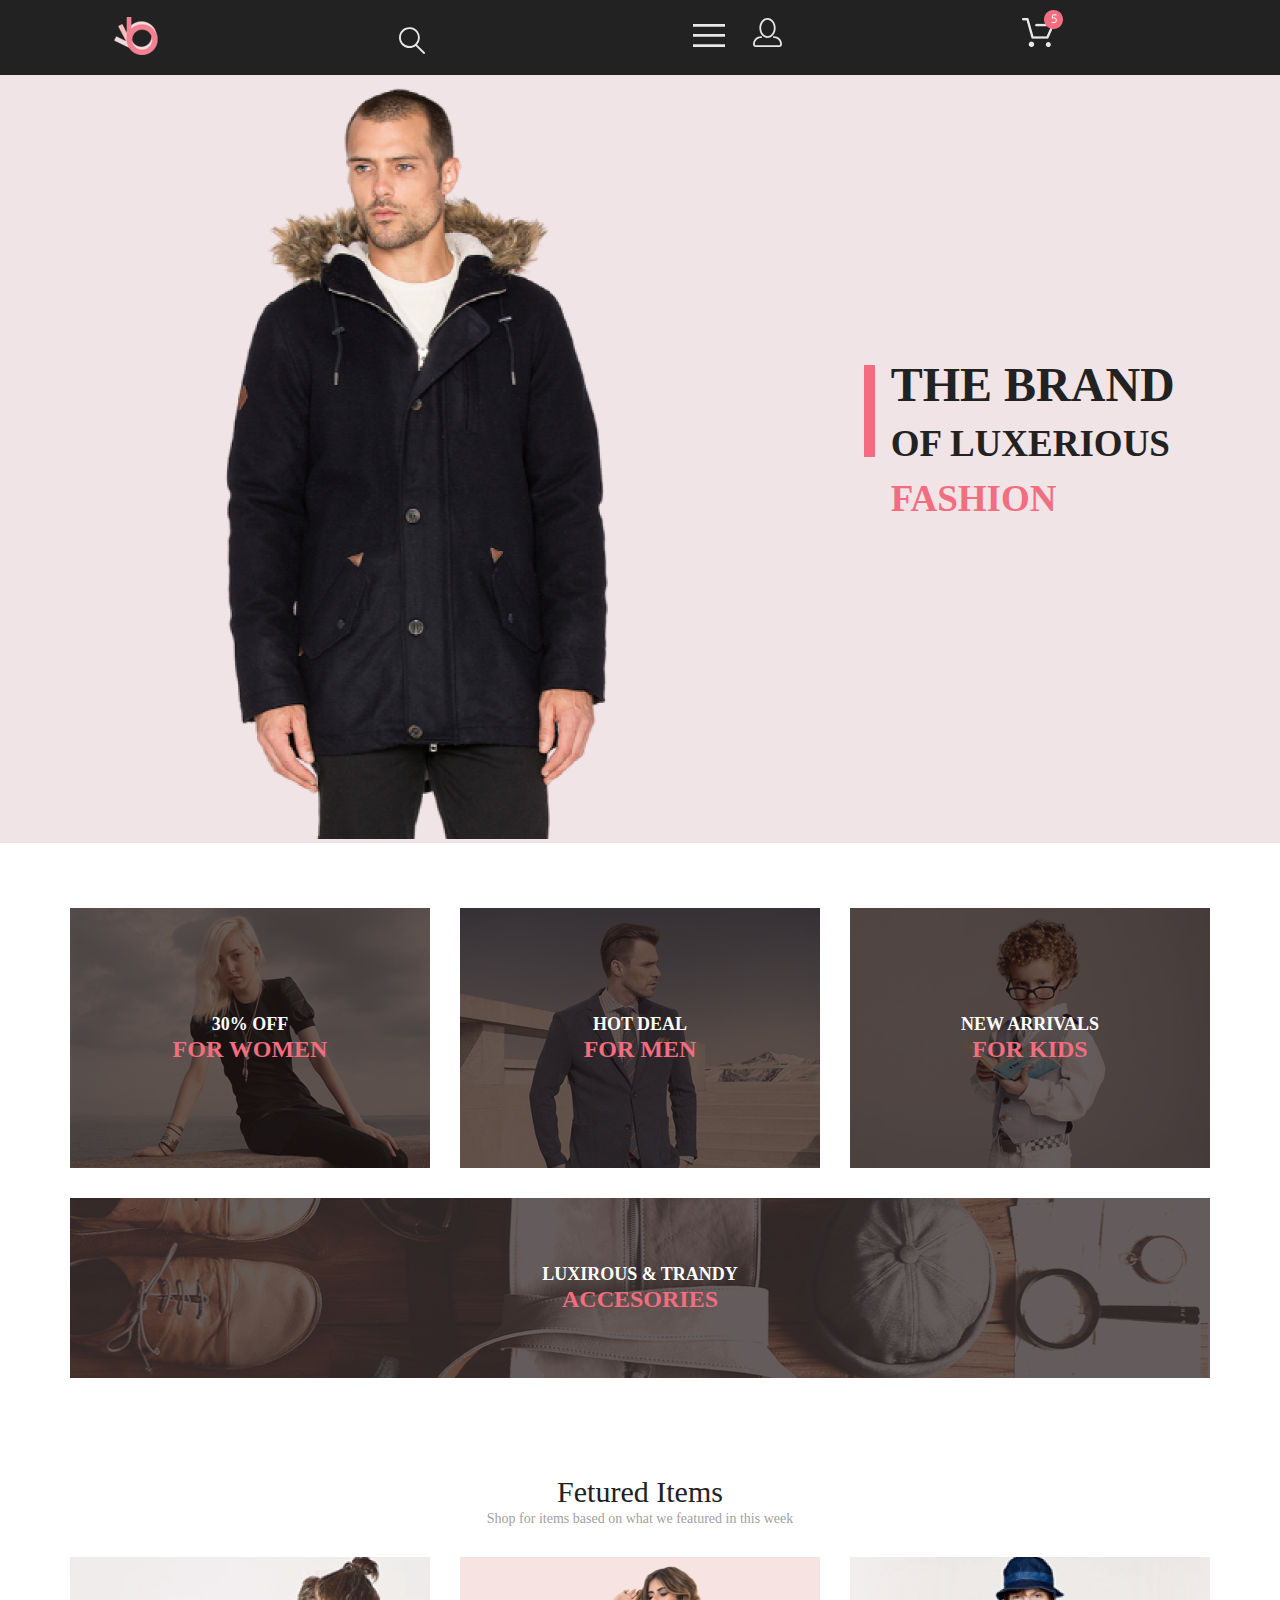
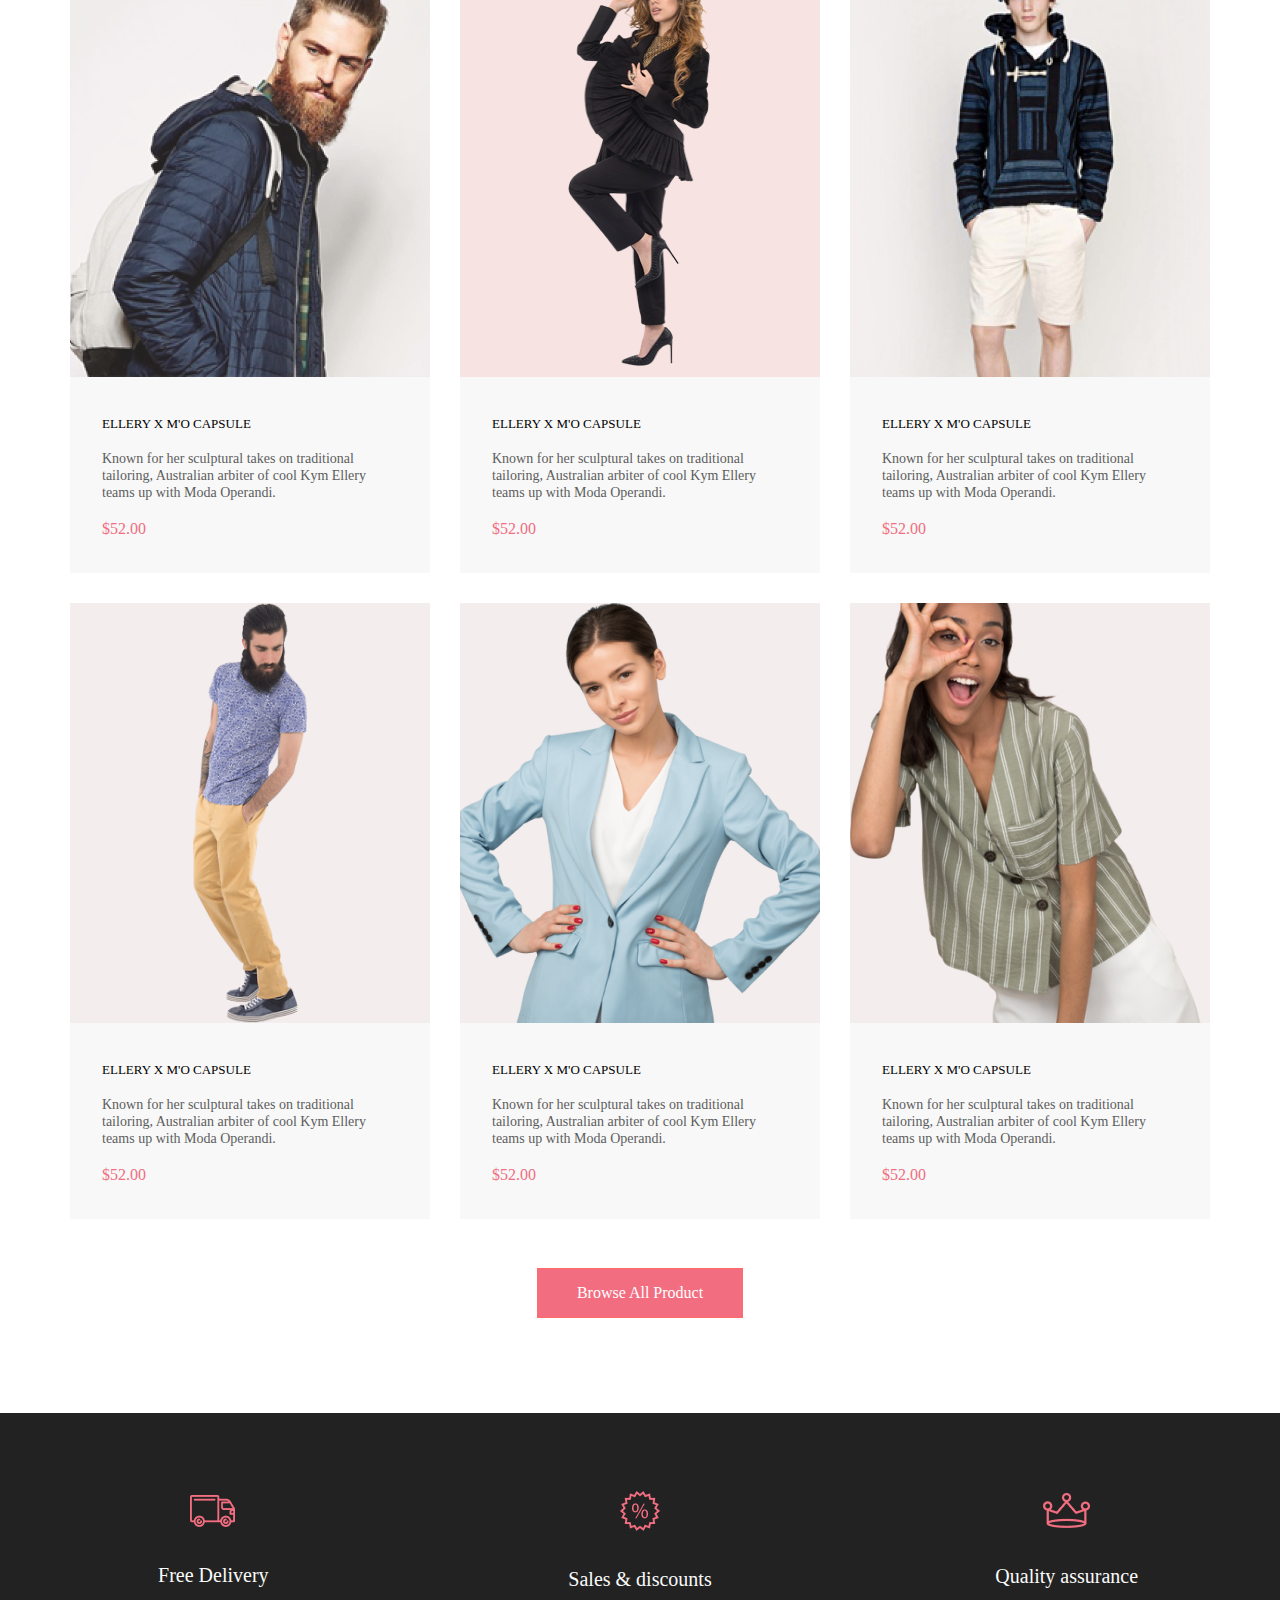
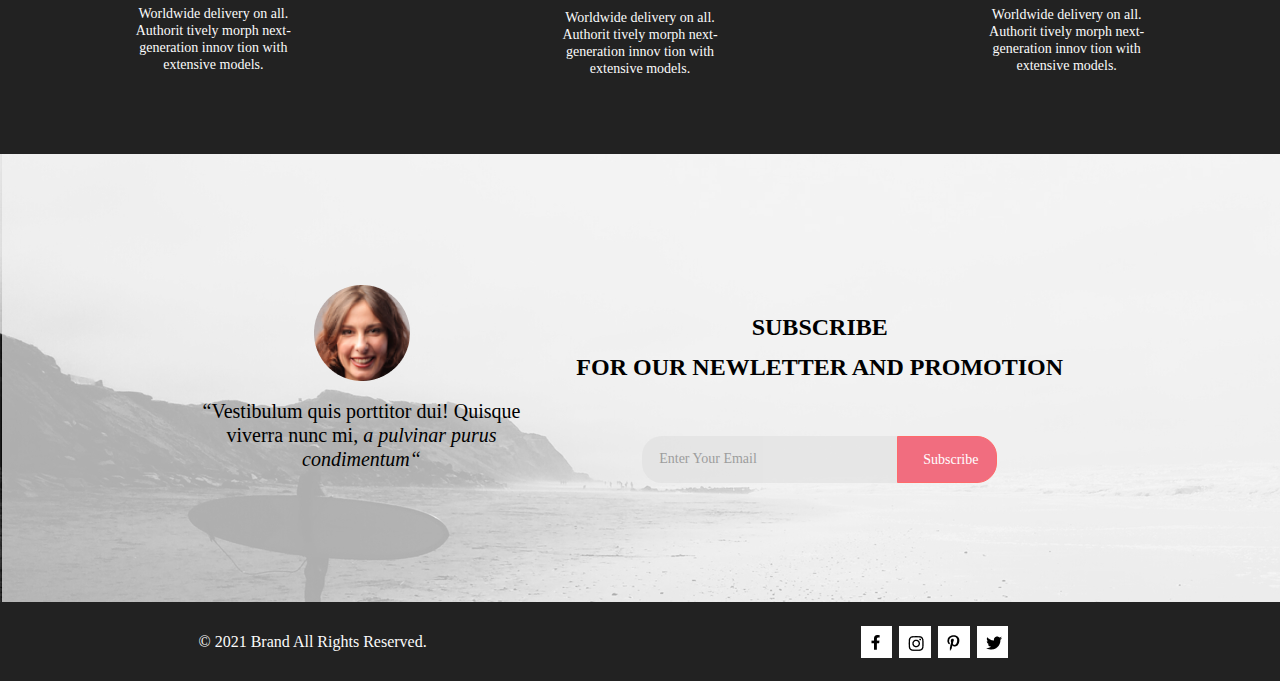
==== commit 6f514956: "ДЗ 4-5" ====
--- a/index.html
+++ b/index.html
@@ -5,12 +5,14 @@
     <meta http-equiv="X-UA-Compatible" content="IE=edge" />
     <meta name="viewport" content="width=device-width, initial-scale=1.0" />
     <title>Main page</title>
-    <link rel="stylesheet" href="style.css" />
+  
     <link
       href="http://fonts.googleapis.com/css?family=Roboto:300,400,500,600,700"
       rel="stylesheet"
       type="text/css"
-    />
+      href="https://cdn.jsdelivr.net/npm/bootstrap@5.2.0/dist/css/bootstrap.min.css" rel="stylesheet" integrity="sha384-gH2yIJqKdNHPEq0n4Mqa/HGKIhSkIHeL5AyhkYV8i59U5AR6csBvApHHNl/vI1Bx" crossorigin="anonymous">
+ <link rel="stylesheet" href="style.css" />
+ 
   </head>
   <body>
     <div class="header">
@@ -27,11 +29,13 @@
             </a>
           </li>
         </ul>
+        <ul class="cont_m"></ul>
         <ul class="cont_r">
           <li class="menu-list"> <img src="img/Forma 1 (1).svg" alt="menu"/> 
                                   
           <div class="mega-box">
            <div class="mega-item"> 
+            <button type="button" class="btn-close" aria-label="Закрыть"></button>
             <h4 class="mega-item_h4_menu">MENU</h4>
             <h3 class="mega-heading">MAN</h3>
               <a class="mega-link" href="#">Accessories</a>
@@ -72,7 +76,7 @@
         <div class="container_l">
         <img src="img/Layer_57.png" alt="picture" />
         </div>
-        <a href="catalog.html" class="content_main_block_link">
+        <a class="content_main_block_link" href="catalog.html" >
          <div class="container_r">
          <div class="subcontainer_up">
           <div class="pic1_line"></div>
@@ -129,9 +133,35 @@
     <section class="item-sec">
       <div class="content_cards">
       <div class="block">
-         <a class="item-link" href=""
+        <a class="item-link" href="product.html"
               ><img class="item-pic"
                 src="img/Rectangle 15 copy.png"
+                alt="pic"
+              />
+               <div class="block_text">
+          <br />
+          <h4 class="heading_mini">ELLERY X M'O CAPSULE</h4>
+          <br />
+          <p class="text">
+            Known for her sculptural takes on traditional tailoring, Australian
+            arbiter of cool Kym Ellery teams up with Moda Operandi.
+          </p>
+          <br />
+          <p class="price">$52.00</p>
+          <br />
+        </div>
+        </a>
+        <div class="add-box">
+          <a class="add" href="#">
+                <img class="add-pic" src="img/Forma 1 copy.png" alt="card" />
+                <p class="add-desc">Add to Cart</p>
+              </a>
+            </div>
+      </div>
+      <div class="block">
+         <a class="item-link" href="product.html"
+              ><img class="item-pic"
+                src="img/Image (7).png"
                 alt="pic"
               />
                <div class="block_text">
@@ -155,9 +185,9 @@
             </div>
       </div>
       <div class="block">
-         <a class="item-link" href=""
-              ><img class="item-pic"
-                src="img/Image (7).png"
+         <a class="item-link" href="product.html"
+              ><img class="item-pic"
+                src="img/Rectangle 15 copy (2).png"
                 alt="pic"
               />
                <div class="block_text">
@@ -180,10 +210,10 @@
               </a>
             </div>
       </div>
-      <div class="block">
-         <a class="item-link" href=""
-              ><img class="item-pic"
-                src="img/Rectangle 15 copy (2).png"
+       <div class="block">
+         <a class="item-link" href="product.html"
+              ><img class="item-pic"
+                src="img/Rectangle 15 copy (3).png"
                 alt="pic"
               />
                <div class="block_text">
@@ -206,10 +236,11 @@
               </a>
             </div>
       </div>
-       <div class="block">
-         <a class="item-link" href=""
-              ><img class="item-pic"
-                src="img/Rectangle 15 copy (3).png"
+      
+      <div class="block">
+         <a class="item-link" href="product.html"
+              ><img class="item-pic"
+                src="img/Rectangle 15 copy (4).png"
                 alt="pic"
               />
                <div class="block_text">
@@ -232,35 +263,8 @@
               </a>
             </div>
       </div>
-      
       <div class="block">
-         <a class="item-link" href=""
-              ><img class="item-pic"
-                src="img/Rectangle 15 copy (4).png"
-                alt="pic"
-              />
-               <div class="block_text">
-          <br />
-          <h4 class="heading_mini">ELLERY X M'O CAPSULE</h4>
-          <br />
-          <p class="text">
-            Known for her sculptural takes on traditional tailoring, Australian
-            arbiter of cool Kym Ellery teams up with Moda Operandi.
-          </p>
-          <br />
-          <p class="price">$52.00</p>
-          <br />
-        </div>
-            </a>
-            <div class="add-box">
-              <a class="add" href="#">
-                <img class="add-pic" src="img/Forma 1 copy.png" alt="card" />
-                <p class="add-desc">Add to Cart</p>
-              </a>
-            </div>
-      </div>
-      <div class="block">
-         <a class="item-link" href=""
+         <a class="item-link" href="product.html"
               ><img class="item-pic"
                 src="img/Rectangle 15 copy (5).png"
                 alt="pic"
--- a/style.css
+++ b/style.css
@@ -1,182 +1,16 @@
+@charset "UTF-8";
 * {
   margin: 0;
   padding: 0;
   box-sizing: border-box;
-  font-family: "Lato", sans-serif;
-}
-
-/*fonts*/
-.content_main_block_link {
-  text-decoration: none;
-}
-
-.mega-item_h4_menu {
-  font-family: Lato;
-  font-size: 14px;
-  font-weight: 700;
-  line-height: 17px;
-  letter-spacing: 0em;
-  text-align: left;
-  color: #000000;
-}
-.text_h1 {
-  height: 100px;
-  margin-left: 16px;
-  font-size: 48px;
-  font-weight: 900;
-  padding-top: 15px;
-  line-height: 0.9;
-  color: black;
-}
-.text_h2 {
-  font-size: 37px;
-}
-.text_h2_color {
-  color: #f16d7f;
-  font-size: 37px;
-}
-
-.text_block1 {
-  text-align: center;
-  letter-spacing: 0em;
-}
-
-.text_h3_color {
-  font-size: 24px;
-  font-weight: 700;
-  line-height: 29px;
-  color: #f16d7f;
-}
-
-.text_h4 {
-  font-size: 18px;
-  font-weight: 900;
-  line-height: 22px;
-  color: #ffffff;
-}
-.content_info_text_h3 {
-  font-size: 30px;
-  font-weight: 400;
-  line-height: 36px;
-  letter-spacing: 0em;
-  text-align: left;
-  color: #222222;
-}
-.content_info_text {
-  font-size: 14px;
-  font-weight: 400;
-  line-height: 17px;
-  letter-spacing: 0em;
-  text-align: left;
-  color: #9f9f9f;
-}
-.heading_mini {
-  font-size: 13px;
-  font-weight: 400;
-  line-height: 16px;
-  letter-spacing: 0em;
-  text-align: left;
-  color: #000000;
-}
-
-.text {
-  font-size: 14px;
-  font-weight: 300;
-  line-height: 17px;
-  letter-spacing: 0em;
-  text-align: left;
-  color: #5d5d5d;
-}
-
-.price {
-  font-size: 16px;
-  font-weight: 400;
-  line-height: 19px;
-  letter-spacing: 0em;
-  text-align: left;
-  color: #f16d7f;
-}
-.heading_box_inside_footer_up {
-  font-family: Lato;
-  font-size: 20px;
-  font-weight: 400;
-  line-height: 24px;
-  letter-spacing: 0em;
-  text-align: left;
-  color: #fbfbfb;
-}
-
-.text_box_inside_footer_up {
-  font-family: Lato;
-  font-size: 14px;
-  font-weight: 300;
-  line-height: 17px;
-  letter-spacing: 0em;
-  text-align: center;
-  color: #fbfbfb;
-  margin: 0px 120px;
-}
-/* fonts footer_middle*/
-.text_inside_footer_middle_box_right {
-  font-family: Lato;
-  font-size: 20px;
-  font-weight: 400;
-  line-height: 24px;
-  text-align: center;
-}
-.text_inside_footer_middle_box_right_span {
-  font-style: italic;
-}
-
-.text_subscribe {
-  font-family: Lato;
-  font-size: 24px;
-  font-weight: 700;
-  line-height: 40px;
-  text-align: center;
-  display: flex;
-  flex-direction: column;
-}
-.text_subscribe_text {
-  font-family: Lato;
-  font-size: 18px;
-  font-weight: 400;
-  line-height: 30px;
-  text-align: center;
-}
-
-/* FONTS_REGISTRATION */
-.text_h2_color_registration {
-  margin-left: 230px;
-  padding-top: 59px;
-  font-family: Lato;
-  font-size: 24px;
-  color: rgba(241, 109, 127, 1);
-}
-.text_pass_discr_registration {
-  font-size: 13px;
-  font-weight: 300;
-  line-height: 16px;
-  letter-spacing: 0em;
-  text-align: left;
-  color: rgba(177, 177, 177, 1);
-  padding-top: 15px;
-}
-
-.form_head_text {
-  font-size: 16px;
-  font-weight: 300;
-  line-height: 19px;
-  letter-spacing: 0em;
-  text-align: left;
-  color: rgba(34, 34, 34, 1);
-  padding-top: 25px;
-}
-/*SITE INDEX*/
+  font-family: "Lato";
+}
+
 .header {
   margin: 0 auto;
   background: #222222;
 }
+
 .top_container {
   display: flex;
   max-width: 1053px;
@@ -184,20 +18,25 @@
   align-items: center;
   max-height: 75px;
 }
+
 .cont_l,
+.cont_m,
 .cont_r {
   list-style-type: none;
   width: 100%;
   align-items: baseline;
 }
+
 .cont_l {
   display: flex;
   justify-content: space-evenly;
 }
+
 .cont_r {
   display: flex;
   justify-content: space-evenly;
 }
+
 .menu-list {
   list-style-type: none;
   position: relative;
@@ -233,6 +72,7 @@
   text-decoration: none;
   padding-left: 22px;
 }
+
 .mega-link:hover {
   color: #f16d7f;
 }
@@ -250,172 +90,15 @@
   border-top: 1px solid #e8e8e8;
   border-left: 1px solid #e8e8e8;
 }
+
 .menu-list:hover .mega-box {
   display: block;
 }
 
-.content {
-  min-height: 764px;
-  background: #f1e4e6;
-}
-.main_content_box {
-  display: flex;
-  max-width: 1600px;
-  margin: 0 auto;
-}
-
-.subcontainer_up {
-  height: 382px;
-  display: flex;
-  align-items: flex-end;
-  padding-left: 63.4px;
-}
-
-.pic1_line {
-  height: 92px;
-  width: 12px;
-  background: #f16d7f;
-}
-
-.content_main_block1 {
-  max-width: 1140px;
-  display: flex;
-  margin: 0 auto;
-  justify-content: space-between;
-  padding-top: 65px;
-}
-
-.block1,
-.block2,
-.block3 {
-  width: 360px;
-  height: 260px;
-  display: flex;
-  align-items: center;
-  justify-content: center;
-}
-.block1 {
-  background-image: url(img/Group\ 36.jpg);
-}
-.block2 {
-  background-image: url(img/Group\ 37.jpg);
-}
-.block3 {
-  background-image: url(img/Group\ 38.jpg);
-}
-.content_main_block2 {
-  height: 180px;
-  max-width: 1140px;
-  background-image: url(img/Group\ 39.png);
-  margin: auto;
-  margin-top: 30px;
-  display: flex;
-  align-items: center;
-  justify-content: center;
-}
-.content_info {
-  padding-top: 96px;
-  display: flex;
-  align-items: center;
-  justify-content: center;
-  flex-direction: column;
-}
-.content_cards {
-  max-width: 1140px;
-  margin: 0 auto;
-  display: flex;
-  border-radius: 10px;
-  flex-wrap: wrap;
-  justify-content: space-between;
-}
-
-.block {
-  width: 360px;
-  margin-top: 30px;
-  position: relative;
-  background: #f8f8f8;
-}
-.item-link {
-  display: block;
-  text-decoration: none;
-}
-
-.block_text {
-  padding: 17px 32px;
-  background: #f8f8f8;
-}
-
-.block:hover {
-  box-shadow: 0px 5px 8px 0px rgba(0, 0, 0, 0.15);
-}
-
-.item-pic {
-  width: 100%;
-}
-
-.block:hover .item-pic {
-  filter: brightness(50%);
-}
-
-.add {
-  padding: 8px;
-  border: 1px solid #fff;
-  display: flex;
-  align-items: center;
-  text-decoration: none;
-  pointer-events: all;
-}
-.add:hover {
-  box-shadow: 0px 5px 10px 0px #fff;
-}
-.add-desc {
-  font-family: Lato;
-  font-size: 14px;
-  font-weight: 400;
-  color: rgba(255, 255, 255, 1);
-  margin-left: 10px;
-  margin-right: 16.4px;
-}
-.add-box {
-  display: none;
-  justify-content: center;
-  width: 100%;
-  position: absolute;
-  top: 188.5px;
-  pointer-events: none;
-}
-
-.block:hover .add-box {
-  display: flex;
-}
-.add-pic {
-  margin-left: 13px;
-}
-.button_browse_all_product {
-  display: flex;
-  justify-content: center;
-}
-.top__button {
-  font-size: 16px;
-  font-weight: 400;
-  line-height: 19px;
-  letter-spacing: 0em;
-  text-align: left;
-  color: #ffffff;
-
-  border: 1px solid #ff6a6a;
-  background-color: #f16d7f;
-
-  padding: 14.5px 38.5px;
-  text-decoration: none;
-  display: inline-block;
-  margin-top: 48.5px;
-}
-.top__button:hover {
-  background-color: #ffffff;
-  color: #f26376;
-  border: 1px solid #ff6a6a;
-}
+.filter:hover .mega-box {
+  display: block;
+}
+
 .footer_up {
   background: #222222;
   margin-top: 95.5px;
@@ -424,12 +107,12 @@
 .inside_footer_up {
   min-height: 341px;
   display: flex;
-
   align-items: center;
   justify-content: center;
   max-width: 1600px;
   margin: 0 auto;
 }
+
 .box_inside_footer_up {
   display: flex;
   flex-direction: column;
@@ -442,11 +125,13 @@
   max-width: 1600px;
   margin: 0 auto;
 }
+
 .footer_middle_box {
   display: flex;
   align-items: center;
   justify-content: center;
 }
+
 .footer_middle_box_right {
   height: 448px;
   max-width: 800px;
@@ -454,6 +139,7 @@
   justify-content: center;
   align-items: center;
 }
+
 .item_footer_middle_box_right {
   height: 225px;
   width: 359.45px;
@@ -462,12 +148,14 @@
   align-items: center;
   justify-content: center;
 }
+
 .footer_middle_box_left {
   height: 448px;
   max-width: 800px;
   display: flex;
   align-items: center;
 }
+
 .item_footer_middle_box_left {
   height: 142px;
   width: 557px;
@@ -480,7 +168,6 @@
 }
 
 .message__input {
-  font-family: Lato;
   font-size: 14px;
   line-height: 100%;
   opacity: 67.1%;
@@ -508,7 +195,9 @@
   width: 100px;
   border-radius: 0 20px 20px 0;
   height: 47px;
-}
+  transition: background 2s;
+}
+
 .low__button:hover {
   background-color: #ffffff;
   color: #f26376;
@@ -525,11 +214,13 @@
   max-width: 1600px;
   margin: 0 auto;
 }
+
 .last_container {
   flex-grow: 1;
   flex-basis: 533px;
   height: 79px;
 }
+
 .text_last_container_block_left {
   color: #fbfbfb;
   font-size: 16px;
@@ -537,22 +228,26 @@
   line-height: 19px;
   letter-spacing: 0em;
 }
+
 .block_left {
   display: flex;
   align-items: center;
   justify-content: flex-end;
 }
+
 .block_right {
   display: flex;
   align-items: center;
 }
+
 .icons {
   height: 32px;
-  width: 31.450586318969727px;
-  background: rgba(255, 255, 255, 1);
+  width: 31.450586319px;
+  background: rgb(255, 255, 255);
   align-items: center;
   margin-left: 7.3px;
 }
+
 .icons:hover {
   background-color: #f26376;
   border: 1px solid #ff6a6a;
@@ -561,8 +256,9 @@
 .sm_img {
   padding: 9px;
 }
+
 .sm_img:hover {
-  color: rgba(255, 255, 255, 1);
+  color: rgb(255, 255, 255);
 }
 
 @media (max-width: 768px) {
@@ -579,7 +275,6 @@
     margin-top: 48px;
   }
 }
-
 @media (max-width: 320px) {
   .container_l {
     display: none;
@@ -588,167 +283,32 @@
     flex-direction: column;
     align-items: center;
   }
-  .text_box_inside_footer_up {
-  }
-}
-
-/*REGISTRATION*/
-header,
-footer {
-  background: #222222;
-}
-
-nav {
-  display: flex;
-  max-width: 1053px;
-  margin: 0 auto;
-  align-items: center;
-  max-height: 75px;
-}
-
-.section_registration {
-  display: flex;
-  max-width: 1600px;
-  margin: auto;
-}
-.content_registration {
-  min-height: 148px;
-  background: #f1e4e6;
-}
-
-form {
-  max-width: 360px;
-  padding-top: 44px;
-  margin-left: 230px;
-  margin-bottom: 96px;
-}
-
-form input:required {
-  border: 1px solid rgba(164, 164, 164, 1);
-}
-
-form label {
-  font-family: Lato;
-  font-size: 11px;
-  font-weight: 300;
-  line-height: 13px;
-  letter-spacing: 0em;
-  text-align: left;
-  text-align: justify; /* Расположение текста внутри элемента*/
-}
-
-form input:focus {
-  background: #eaeaea;
-}
-
-form input,
-textarea {
-  width: 360px;
-  margin-top: 21px;
-  height: 44px;
-}
-
-form input[type="checkbox"] {
-  width: 17px;
-}
-form input[type="placeholder"] {
-  text-align: center;
-}
-form input[id="name"] {
-  font-size: 13px;
-  font-weight: 300;
-  line-height: 16px;
-  color: rgba(177, 177, 177, 1);
-  margin-bottom: 10px;
-  padding: 0 17px;
-}
-
-form input[id="gender"] {
-  position: relative;
-  position: absolute;
-}
-
-form input[type="submit"] {
-  width: 167px;
-  padding: 10px;
-  background-color: rgba(241, 109, 127, 1);
-  color: rgba(255, 255, 255, 1);
-  font-family: Lato;
-  font-size: 14px;
-  font-weight: 400;
-  line-height: 17px;
-  text-align: center;
-  border: none;
-  margin-top: 39px;
-}
-
-form input[type="submit"]:hover {
-  background-color: #ffffff;
-  color: #f26376;
-  border: 1px solid #ff6a6a;
-}
-
-.list_regisration {
-  list-style: none;
-}
-
-.name_article_registration {
-  text-align: uppercase;
-}
-.text_list_registration:before,
-.name_article_registration {
-  font-size: 24px;
-  font-weight: 300;
-  line-height: 29px;
-  letter-spacing: 0em;
-  text-align: left;
-  color: rgba(0, 0, 0, 1);
-}
-
-.text_list_registration_ {
-  padding: 22px 218px 12px 0px;
-}
-
-.list_regisration > .text_list_registration {
-  padding-left: 37px;
-  position: relative;
-  margin-top: 16px;
-}
-.list_regisration > .text_list_registration:before {
-  content: "✔";
-  position: absolute;
-  top: -7px;
-  left: 0;
-  color: rgba(0, 0, 0, 1);
-}
-.loyalty_progr_discr {
-  max-height: 334px;
-  max-width: 652px;
-  margin-top: 64px;
-  margin-left: 128px;
-}
-
+}
 /*CATALOG*/
 .new_arrivals {
   background: #f8f3f4;
   margin: auto;
 }
+
 .new_arrivals_ {
   display: flex;
   max-width: 1600px;
   margin: auto;
   padding-bottom: 60px;
 }
+
 .new_arrivals_left {
   flex-grow: 1;
 }
+
 .new_arrivals_right {
   flex-grow: 1;
   display: flex;
   justify-content: flex-end;
 }
 
-.text_new_arrivals_right {
+.text_new_arrivals_right,
+.menu__link {
   font-size: 14px;
   font-weight: 300;
   line-height: 17px;
@@ -757,7 +317,9 @@
   color: #636363;
   padding-top: 65px;
   margin-right: 240px;
-}
+  text-decoration: none;
+}
+
 .text_h3_color_new_arrivals {
   color: #f16d7f;
   font-size: 14px;
@@ -776,6 +338,7 @@
   flex-wrap: wrap;
   justify-content: space-between;
 }
+
 .filter,
 .sort,
 .empty {
@@ -801,414 +364,702 @@
   margin-top: 49px;
   padding-bottom: 96px;
 }
-/*
-.Up_frameContacts {
-    display: flex;
-    justify-content: space-between;
-    padding-top: 42px;
-    padding-bottom: 42px;
-    list-style-type: none;
-    width: 1140px;
-    margin: auto;
-}
-
-.
-   .top_infoContacts {
-       padding-top: 51px;
-       flex-grow: 1;
-       background-image: url(img/Mask\ Group2.png);
-     max-width: 1344px;
-      background-size: 100%;
-    min-height: 250px;
-   
-   }
-
-
-
-
-
-.top_board_p2 {
-
-    padding-top: 64px;
-    max-width: 1140px;
-    margin: 0 auto;
-
-
-}
-
-.content_p2 {
-      padding-top: 64px;
-    max-width: 1140px;
-    margin: 0 auto;
-    display: flex;
-    justify-content: space-between;
-    border-radius: 10px;
-    padding-top: 64px;
-    padding-bottom: 64px;
-}
-
-
-
-.card_img {
-    align-self: center;
-    margin-bottom: 51px;
-}
-
-.our_project {
-    
-    padding-top: 64px;
-    max-width: 1140px;
-    margin: 0 auto;
-}
-
-.project__item {
-    position: relative;
-}
-
-.project__item__margin {
-    margin-right: 32px;
-}
-
-.project__parent {
-    display: flex;
-    justify-content: space-between;
-    margin-top: 32px;
-}
-
-.project__img {
-    flex-grow: 1;
-    width: 100%;
-
-}
-
-
-
-.footer {
-    background: #316099;
-    max-width: 1366px;
-    margin: auto;
-    margin-top: 109px;
-}
-.footer_top {
-    display: flex;
-    justify-content: space-between;
-}
-
-.board_pink_p3 {
-
-    height: 280px;
-    width: 488px;
-    padding: 1%;
-    margin-top: 66px;
-    margin-bottom: 25px;
-
-}
-
-.low__button {
-    font-size: 16px;
-    line-height: 26px;
-    text-align: center;
-    letter-spacing: 0.04em;
-    color: #FFFFFF;
-    background: #5A98D0;
-    box-shadow: 5px 10px 20px rgba(53, 110, 173, 0.2);
-    border-radius: 10px;
-    padding: 15px 50px;
-    text-decoration: none;
-    display: inline-block;
-    margin-top: 157px;
-    font-size: 16px;
-  
-}
-
-.li_p3 {
-    display: flex;
-    justify-content: space-between;
-  }
-
-.board_white_p3_2 {
-    display: flex;
-    height: 57px;
-    align-items: center;
-    border-radius: 10px;
-}
-
-
-
-
-@media (max-width:1024px) {
-    .container {
-        padding: 0 32px;
-    }
-          .top {
-              padding-top: 33px;
-          }
-    .top_info {
-        background-position: right 280;
-    }
-    .top_board_p2 {
-        padding-top: 64px;
-    }
-    .content_p2 {
-    -webkit-box-orient: vertical;
-        -webkit-box-direction: normal;
-        -ms-flex-direction: column;
-        flex-direction: column;
-        -webkit-box-align: center;
-        -ms-flex-align: center;
-        align-items: center;
-        padding-bottom: 127px;
-    }
-    .block {
-        margin-bottom: 32px;
-        }
-    .block:last-child {
-                      margin-bottom: 0;
-                  }
-}
-
-@media (max-width: 667px) {
-
-    
-    .Up_frame {
-    padding-top: 24px;
-    }
-    .top {
-    min-height: 376px;
-    padding-bottom: 41px;
-    box-sizing: border-box;
-    }
-    .top_info { 
-    background-image: none;
-    padding-top: 36px;
-    display: flex;
-    flex-direction: column;
-    align-items: center;
-   
-    }
-
-    .top_heading {
-      
-    font-size: 32px;
-    line-height: 37px;
-    margin-bottom: 12px;
-    width: 100%;
-    text-align: center;
-                
-            }
-    .top_text {
-    width:100%;
-    text-align: center;
-    }
- 
-    .project__text {
-        width: 100%;
-        text-align: center;
-    }
-    .top__button {
-   
-    font-size: 12px;
-    line-height: 26px;
-    padding: 0px 8px;
-    } 
-        .block {
-         width: 100%;
-        padding: 40px 30px 21px px;
-            
-        }
-   
-      .our_project {     
-    flex-direction: column;
-    align-items: center;
-}
-    .project__item {
-    display: -webkit-box;
-        display: -ms-flexbox;
-        display: flex;
-    padding-bottom: 16px;
-       }
-
-    .project__text {
-    font-size: 16px;
-        line-height: 19px;
-        text-align: center;
-        top: 16px;
-        right: 16px;
-        letter-spacing: 0;
-    }
-        .project__text1 {
-        font-size: 16px;
-            line-height: 19px;
-            text-align: right;
-            top: 16px;
-            right: 16px;
-            letter-spacing: 0;
-        }
-
-    .project__text2 {
-        left: 16px;
-        text-align: left;
-        font-size: 16px;
-            line-height: 19px;
-          
-            top: 16px;
-            right: 16px;
-            letter-spacing: 0;
-    }
-  
-    .project__parent {
-        margin-top: 0;
-            -webkit-box-orient: vertical;
-            -webkit-box-direction: normal;
-            -ms-flex-direction: column;
-            flex-direction: column;
-            -webkit-box-sizing: border-box;
-            box-sizing: border-box;
-        }
-
-   .footer {
-       margin-top: 0;
-       padding-top: 18px;
-       padding-bottom: 32px;
-   }
-
-   .footer>.container {
-       padding: 0 17px;
-   }
-
-
-   .footer_top {
-        flex-direction: column;
-       padding-bottom: 41px;
-         align-items: center;
-   }
- 
-.board_pink_p3 {
-    width: 100%;
-    text-align: center;
-    margin: auto;
-}
-
-  .h3_footer {
-      width: 100%;
-      max-width: 220px;
-      text-align: center;
-      margin: 0 auto 32px;
-        font-size: 24px;
-        line-height: 28px;
-   
-  }
-
-.low__button {
-padding: 4px 20px;
- display: inline-block;
-               
-        }
-
-.li_p3 {
- flex-direction: column;
-}
-.board_white_p3_2 {
-flex-direction: column;
-    margin-top: 37px;
-    margin-bottom: 32px;
-    font-size: 16px;
-        line-height: 19px;
-     
-            font-size: 16px;
-         text-align: center;
-            color: #FFFFFF;
-            opacity: 0.6;
-    }
-
-}
-    .project__item__margin {
-        margin: 0;
-        margin-bottom: 16px;
-       
-    }
-
- Contacts 
-
-.contactus_frame {
-    height: 250px;
-    background: #3481D7 93.24%;
-    border: 3px solid #D8DEFF;
-    padding: 16px;
-}
-
-.Middle_frameContacts {
-    display: flex;
-    border: 3px solid white;
-    justify-content: space-around;
-    align-items: center;
-    max-width: 940px;
-  
-    margin: auto;
-
-}
-
-.Addr_ph_frame {
-    width: 270px;
-    padding: 50px;
-    }
-
-.form {
-    min-width: 540px;
-    height: 800px;
-    display: flex;
-     flex-direction: column;
-     align-items: center;
-    background: #FFFFFF;
-    box-shadow: 5px 10px 50px rgba(16, 112, 177, 0.2);
-    border-radius: 10px;
-    justify-content: flex-start;
-    padding: 56px; 
-    margin-top: 57px;
-    box-sizing: border-box;
- 
-}
-
-.message__submit {
-    width: 428px;
-    padding: 23px 0;
-    border: 0;
-    margin-top: 72px;
-    letter-spacing: 0.04em;
-}
-.submit {
-    background: #5A98D0;
-    -webkit-box-shadow: 5px 20px 50px rgb(16 112 177 / 20%);
-    box-shadow: 5px 20px 50px rgb(16 112 177 / 20%);
-    border-radius: 10px;
-    font-weight: 500;
-    font-size: 16px;
-    line-height: 26px;
-    text-align: center;
-    color: #FFFFFF;
-    text-transform: uppercase;
-}
-.map {
-    max-width: 940px;
-        height: 480px;
-        padding-top: 96px;
-        margin-bottom: 112px;
-}
-
-.bottom_one {
- 
-  
-    background: #316099;
-        margin: auto;
-        max-width: 1344px;
-        box-sizing: border-box;
-
-
-}
-
-.bottom_list {
-    display: flex;
-    justify-content: space-around;
-    list-style-type: none;
-}
-*/
+
+.page-link {
+  color: #C4C4C4;
+}
+
+.pagination {
+  padding: 12px 18px 0px;
+  margin-left: 17px;
+  --bs-pagination-hover-color: #EF5B70;
+}
+
+.nav_pagination {
+  border: #EBEBEB 1px;
+}
+
+.mega_item {
+  display: flex;
+  margin-top: 20px;
+}
+
+.mega-item_h4_menu_ {
+  font-size: 14px;
+  font-weight: 600;
+  line-height: 17px;
+  list-style: 0em;
+  color: #EF5B70;
+}
+
+.mega_box {
+  background-color: #ffffff;
+  box-shadow: 6px 4px 35px 0px rgba(0, 0, 0, 0.2117647059);
+  padding: 33px;
+  position: absolute;
+  display: none;
+  margin-top: -30px;
+}
+
+.menu-list:hover .mega_box {
+  display: block;
+}
+
+.filter:hover .mega_box {
+  display: block;
+}
+
+.lines {
+  padding-right: 17px;
+}
+
+.grey_line {
+  border: 1px solid #EBEBEB;
+}
+
+.sort:hover .mega_box_ {
+  display: block;
+}
+
+.mega_box_ {
+  box-shadow: 6px 4px 35px 0px rgba(0, 0, 0, 0.2117647059);
+  position: absolute;
+  display: none;
+  width: 90px;
+  height: 117px;
+  padding-left: 9px;
+  margin-left: 138px;
+}
+
+.form-check-label {
+  color: #636363;
+}
+
+.form-check {
+  display: block;
+  min-height: 1.5rem;
+  padding-left: 2.5em;
+  margin-bottom: -0.875rem;
+}
+
+/* FONTS_REGISTRATION */
+.text_h2_color_registration {
+  margin-left: 230px;
+  padding-top: 59px;
+  font-size: 24px;
+  font-weight: 400;
+  line-height: 19px;
+  list-style: 0em;
+  color: #f16d7f;
+}
+
+.text_pass_discr_registration {
+  font-size: 13px;
+  font-weight: 300;
+  line-height: 16px;
+  list-style: 0em;
+  color: rgb(177, 177, 177);
+  text-align: left;
+  padding-top: 15px;
+}
+
+.form_head_text {
+  font-size: 16px;
+  font-weight: 300;
+  line-height: 19px;
+  list-style: 0em;
+  color: rgb(34, 34, 34);
+  text-align: left;
+  padding-top: 25px;
+  /*REGISTRATION*/
+}
+
+header,
+footer {
+  background: #222222;
+}
+
+nav {
+  display: flex;
+  max-width: 1053px;
+  margin: 0 auto;
+  align-items: center;
+  max-height: 75px;
+}
+
+.section_registration {
+  display: flex;
+  max-width: 1600px;
+  margin: auto;
+}
+
+.content_registration {
+  min-height: 148px;
+  background: #f1e4e6;
+}
+
+form {
+  max-width: 360px;
+  padding-top: 44px;
+  margin-left: 230px;
+  margin-bottom: 96px;
+}
+
+form input:required {
+  border: 1px solid rgb(164, 164, 164);
+}
+
+form label {
+  font-size: 11px;
+  font-weight: 300;
+  line-height: 13px;
+  list-style: 0em;
+  color: none;
+  text-align: left;
+  text-align: justify;
+}
+
+form input:focus {
+  background: #eaeaea;
+}
+
+form input,
+textarea {
+  width: 360px;
+  margin-top: 21px;
+  height: 44px;
+}
+
+form input[type=checkbox] {
+  width: 17px;
+}
+
+form input[type=placeholder] {
+  text-align: center;
+}
+
+form input[id=name] {
+  font-size: 13px;
+  font-weight: 300;
+  line-height: 16px;
+  color: rgb(177, 177, 177);
+  margin-bottom: 10p;
+  padding: 0 17px;
+}
+
+form input[id=gender] {
+  position: relative;
+  position: absolute;
+}
+
+form input[type=submit] {
+  width: 167px;
+  padding: 10px;
+  background-color: rgb(241, 109, 127);
+  color: rgb(255, 255, 255);
+  font-family: Lato;
+  font-size: 14px;
+  font-weight: 400;
+  line-height: 17px;
+  text-align: center;
+  border: none;
+  margin-top: 39px;
+  transition: background 2s;
+}
+
+form input[type=submit]:hover {
+  background-color: #ffffff;
+  color: #f26376;
+  border: 1px solid #ff6a6a;
+}
+
+.form-check {
+  margin-top: 20px;
+}
+
+.list_regisration {
+  list-style: none;
+}
+
+.name_article_registration {
+  text-align: uppercase;
+}
+
+.text_list_registration,
+.name_article_registration {
+  font-size: 24px;
+  font-weight: 300;
+  line-height: 29px;
+  letter-spacing: 0em;
+  text-align: left;
+}
+
+.text_list_registration_ {
+  padding: 22px 218px 12px 0px;
+}
+
+.list_regisration > .text_list_registration {
+  padding-left: 37px;
+  position: relative;
+  margin-top: 16px;
+}
+
+.list_regisration > .text_list_registration:before {
+  content: "✔";
+  position: absolute;
+  color: #000000;
+  top: -4px;
+  left: -30px;
+}
+
+.loyalty_progr_discr {
+  max-height: 334px;
+  max-width: 652px;
+  margin-top: 64px;
+  margin-left: 128px;
+}
+
+.product {
+  margin: 0 auto;
+  background: #F7F7F7;
+  position: relative;
+}
+
+.carousel {
+  max-width: 777px;
+  margin: 0 auto;
+}
+
+.main_product_info {
+  max-width: 71.3125rem;
+  border: 1px solid #EAEAEA;
+  margin: 0 auto;
+  margin-top: -31px;
+  position: relative;
+  background: white;
+}
+
+.woman_collection {
+  font-size: 14px;
+  font-weight: 300;
+  line-height: 17px;
+  list-style: 0em;
+  color: #F16D7F;
+  text-align: center;
+  margin-top: 65px;
+}
+
+.moschino {
+  text-align: center;
+  font-size: 18px;
+  font-weight: 300;
+  line-height: 22px;
+  list-style: 0em;
+  color: #4D4D4D;
+  margin-bottom: 3rem;
+}
+
+.text_dicr {
+  font-size: 14px;
+  font-weight: 300;
+  line-height: 17px;
+  list-style: 0em;
+  color: #5E5E5E;
+  text-align: center;
+  margin-bottom: 32px;
+}
+
+.price_ {
+  font-size: 24px;
+  font-weight: 300;
+  line-height: 29px;
+  list-style: 0em;
+  color: #EF5B70;
+  text-align: center;
+  margin-bottom: 65px;
+}
+
+.line_red {
+  margin: 0 auto;
+  display: block;
+  margin-bottom: 12px;
+}
+
+.line_gr {
+  margin: 0 auto;
+  display: block;
+  margin-bottom: 65px;
+}
+
+.nav_bar_pic {
+  display: block;
+  margin: 0 auto;
+  margin-bottom: 49px;
+}
+
+.add_pr {
+  border: 1px solid #FF6A6A;
+  display: flex;
+  align-items: center;
+  text-decoration: none;
+  pointer-events: all;
+  font-size: 15px;
+  font-weight: 400;
+  line-height: 19px;
+  list-style: 0em;
+  color: #F26376;
+  transition: background 2s;
+}
+
+.add_pr:hover {
+  border: 1px solid #ffffff;
+  background-color: #f26376;
+  color: #ffffff;
+}
+
+.add-desc_pr {
+  margin-top: 15px;
+  margin-left: 26px;
+  margin-right: 16.4px;
+  text-align: left;
+  adding: 4px;
+}
+
+.add-box_pr {
+  width: 18%;
+  margin: 0 auto;
+  margin-bottom: 65px;
+}
+
+.add-pic_pr {
+  margin-left: 28px;
+}
+
+.color_pink {
+  color: #f16d7f;
+}
+
+.content_main_block_link {
+  text-decoration: none;
+}
+
+.mega-item_h4_menu {
+  font-size: 32px;
+  font-weight: 700;
+  line-height: 38px;
+  letter-spacing: 0em;
+}
+
+.text_h1 {
+  height: 100px;
+  margin-left: 16px;
+  font-size: 48px;
+  font-weight: 900;
+  letter-spacing: 0em;
+  text-align: left;
+  color: #222222;
+}
+
+.text_h2 {
+  font-size: 37px;
+}
+
+.text_h2_color {
+  color: #f16d7f;
+  font-size: 37px;
+}
+
+.text_block1 {
+  text-align: center;
+  letter-spacing: 0em;
+}
+
+.text_h3_color {
+  font-size: 24px;
+  font-weight: 700;
+  line-height: 29px;
+  list-style: 0em;
+  color: #f16d7f;
+}
+
+.text_h4 {
+  font-size: 18px;
+  font-weight: 900;
+  line-height: 22px;
+  list-style: 0em;
+  color: #ffffff;
+}
+
+.content_info_text_h3 {
+  text-align: left;
+  font-size: 30px;
+  font-weight: 400;
+  line-height: 36px;
+  list-style: 0em;
+  color: #222222;
+}
+
+.content_info_text {
+  font-size: 14px;
+  font-weight: 400;
+  line-height: 17px;
+  list-style: 0em;
+  color: #9f9f9f;
+}
+
+.heading_mini {
+  text-align: left;
+  font-size: 13px;
+  font-weight: 400;
+  line-height: 16px;
+  list-style: 0em;
+  color: #000000;
+}
+
+.text {
+  text-align: left;
+  font-size: 14px;
+  font-weight: 300;
+  line-height: 17px;
+  list-style: 0em;
+  color: #5d5d5d;
+}
+
+.price {
+  text-align: left;
+  font-size: 16px;
+  font-weight: 400;
+  line-height: 19px;
+  list-style: 0em;
+  color: #f16d7f;
+}
+
+.heading_box_inside_footer_up {
+  font-size: 20px;
+  font-weight: 400;
+  line-height: 24px;
+  list-style: 0em;
+  color: #fbfbfb;
+  text-align: left;
+}
+
+.text_box_inside_footer_up {
+  font-size: 14px;
+  font-weight: 300;
+  line-height: 17px;
+  list-style: 0em;
+  color: #fbfbfb;
+  text-align: center;
+  margin: 0px 120px;
+}
+
+/* fonts footer_middle*/
+.text_inside_footer_middle_box_right {
+  font-size: 20px;
+  font-weight: 400;
+  line-height: 24px;
+  list-style: 0em;
+  color: #000000;
+  text-align: center;
+}
+
+.text_inside_footer_middle_box_right_span {
+  font-style: italic;
+}
+
+.text_subscribe {
+  font-size: 24px;
+  font-weight: 700;
+  line-height: 40px;
+  list-style: 0em;
+  color: #000000;
+  text-align: center;
+  display: flex;
+  flex-direction: column;
+  text-align: center;
+}
+
+.text_home {
+  color: #636363;
+  text-decoration: none;
+}
+
+.content {
+  min-height: 764px;
+  background: #f1e4e6;
+}
+
+.main_content_box {
+  display: flex;
+  max-width: 1600px;
+  margin: 0 auto;
+}
+
+.subcontainer_up {
+  height: 382px;
+  display: flex;
+  align-items: flex-end;
+  padding-left: 63.4px;
+}
+
+.pic1_line {
+  height: 92px;
+  width: 12px;
+  background: #f16d7f;
+}
+
+.content_main_block1 {
+  max-width: 1140px;
+  display: flex;
+  margin: 0 auto;
+  justify-content: space-between;
+  padding-top: 65px;
+}
+
+.block1,
+.block2,
+.block3 {
+  width: 360px;
+  height: 260px;
+  display: flex;
+  align-items: center;
+  justify-content: center;
+}
+
+.block1 {
+  background-image: url(img/Group\ 36.jpg);
+}
+
+.block2 {
+  background-image: url(img/Group\ 37.jpg);
+}
+
+.block3 {
+  background-image: url(img/Group\ 38.jpg);
+}
+
+.content_main_block2 {
+  height: 180px;
+  max-width: 1140px;
+  background-image: url(img/Group\ 39.png);
+  margin: auto;
+  margin-top: 30px;
+  display: flex;
+  align-items: center;
+  justify-content: center;
+}
+
+.content_info {
+  padding-top: 96px;
+  display: flex;
+  align-items: center;
+  justify-content: center;
+  flex-direction: column;
+}
+
+.content_cards {
+  max-width: 1140px;
+  margin: 0 auto;
+  display: flex;
+  border-radius: 10px;
+  flex-wrap: wrap;
+  justify-content: space-between;
+}
+
+.block {
+  width: 360px;
+  margin-top: 30px;
+  position: relative;
+  background: #f8f8f8;
+}
+
+.item-link {
+  display: block;
+  text-decoration: none;
+  position: relative;
+}
+
+.block_text {
+  padding: 17px 32px;
+  background: #f8f8f8;
+}
+
+.block:hover {
+  box-shadow: 0px 5px 8px 0px rgba(0, 0, 0, 0.15);
+}
+
+.item-pic {
+  width: 100%;
+}
+
+.block:hover .item-pic {
+  filter: brightness(50%);
+}
+
+.add {
+  padding: 8px;
+  border: 1px solid #fff;
+  display: flex;
+  align-items: center;
+  text-decoration: none;
+  pointer-events: all;
+}
+
+.add:hover {
+  box-shadow: 0px 5px 10px 0px #fff;
+}
+
+.add-desc {
+  font-size: 14px;
+  font-weight: 400;
+  line-height: 17px;
+  list-style: 0em;
+  color: rgb(255, 255, 255);
+  margin-top: 15px;
+  margin-left: 10px;
+  margin-right: 16.4px;
+}
+
+.add-box {
+  display: none;
+  justify-content: center;
+  width: 100%;
+  position: absolute;
+  top: 188.5px;
+  pointer-events: none;
+}
+
+.block:hover .add-box {
+  display: flex;
+}
+
+.add-pic {
+  margin-left: 13px;
+}
+
+.button_browse_all_product {
+  display: flex;
+  justify-content: center;
+}
+
+.top__button {
+  font-size: 16px;
+  font-weight: 400;
+  line-height: 19px;
+  letter-spacing: 0em;
+  text-align: left;
+  color: #ffffff;
+  border: 1px solid #ff6a6a;
+  background-color: #f16d7f;
+  padding: 14.5px 38.5px;
+  text-decoration: none;
+  display: inline-block;
+  margin-top: 48.5px;
+  transition: background 2s;
+}
+
+.top__button:hover {
+  background-color: #ffffff;
+  color: #f26376;
+  border: 1px solid #ff6a6a;
+}/*# sourceMappingURL=style.css.map */